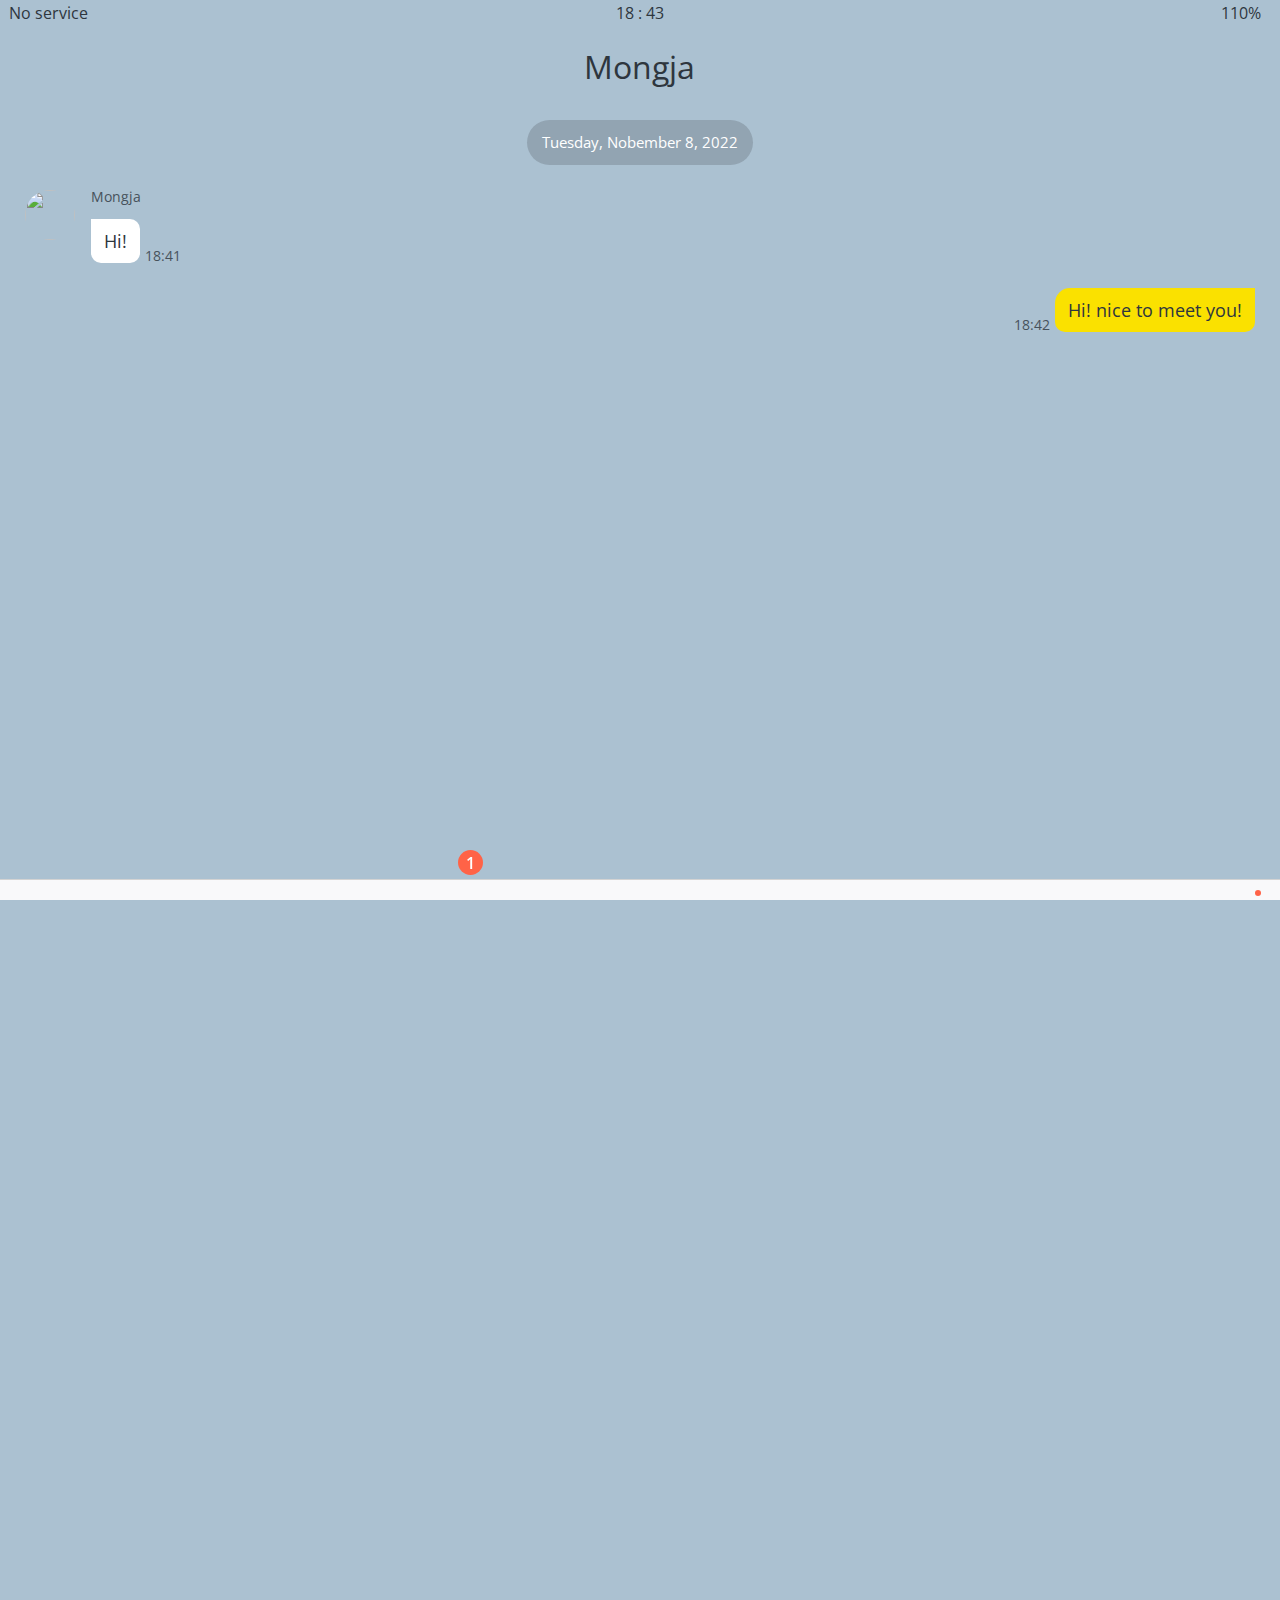
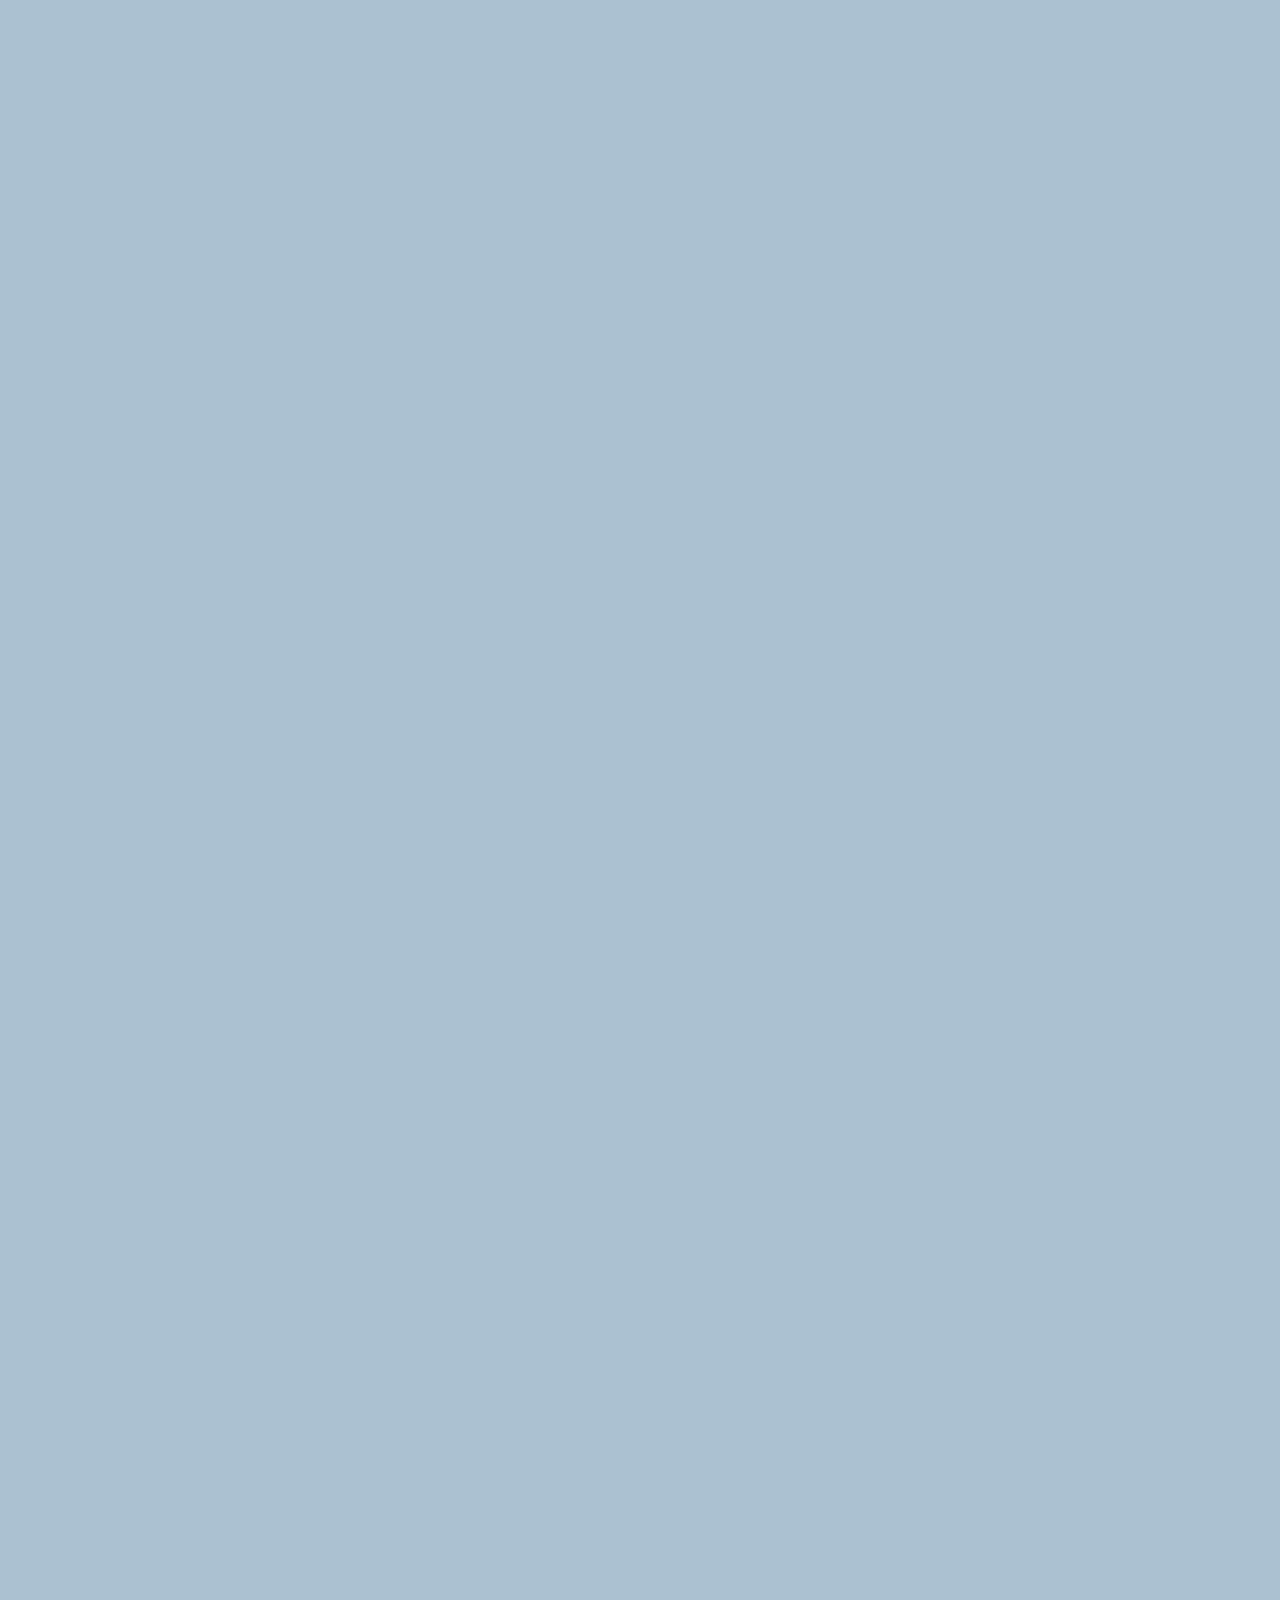
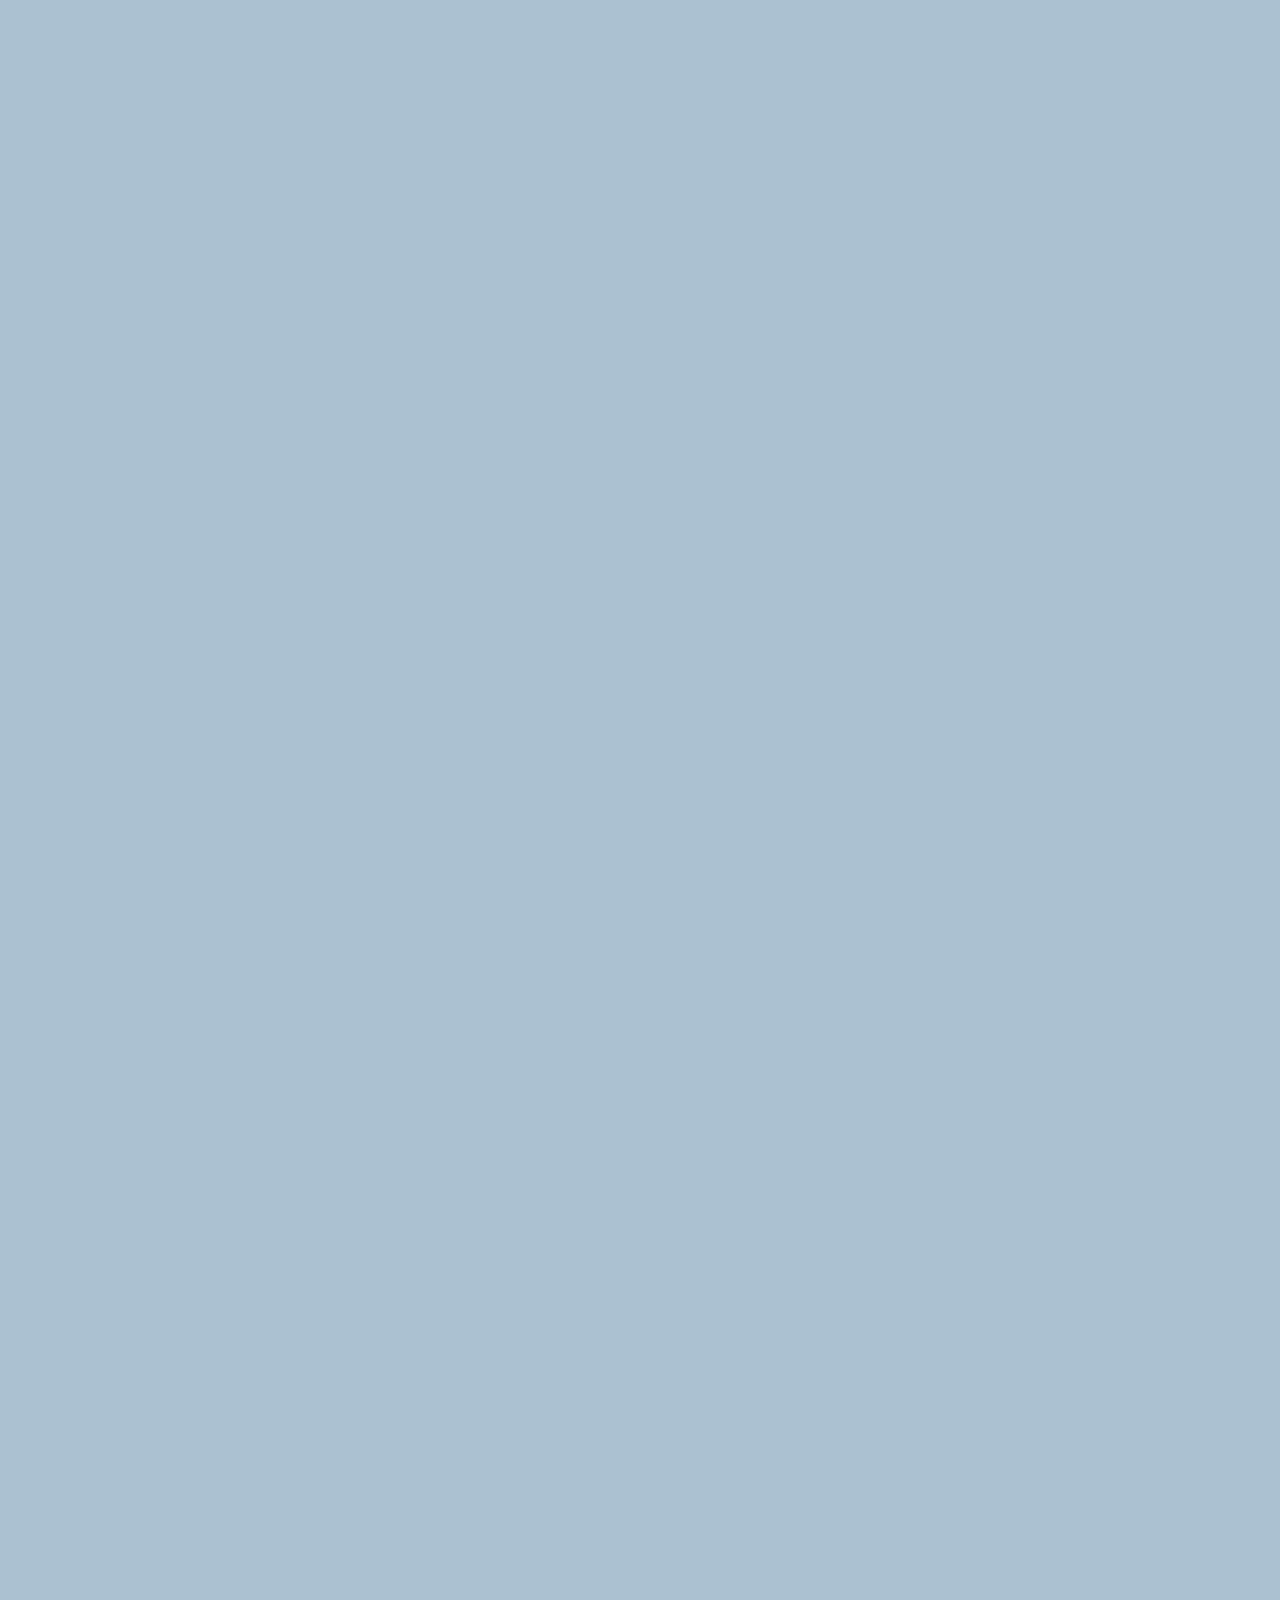
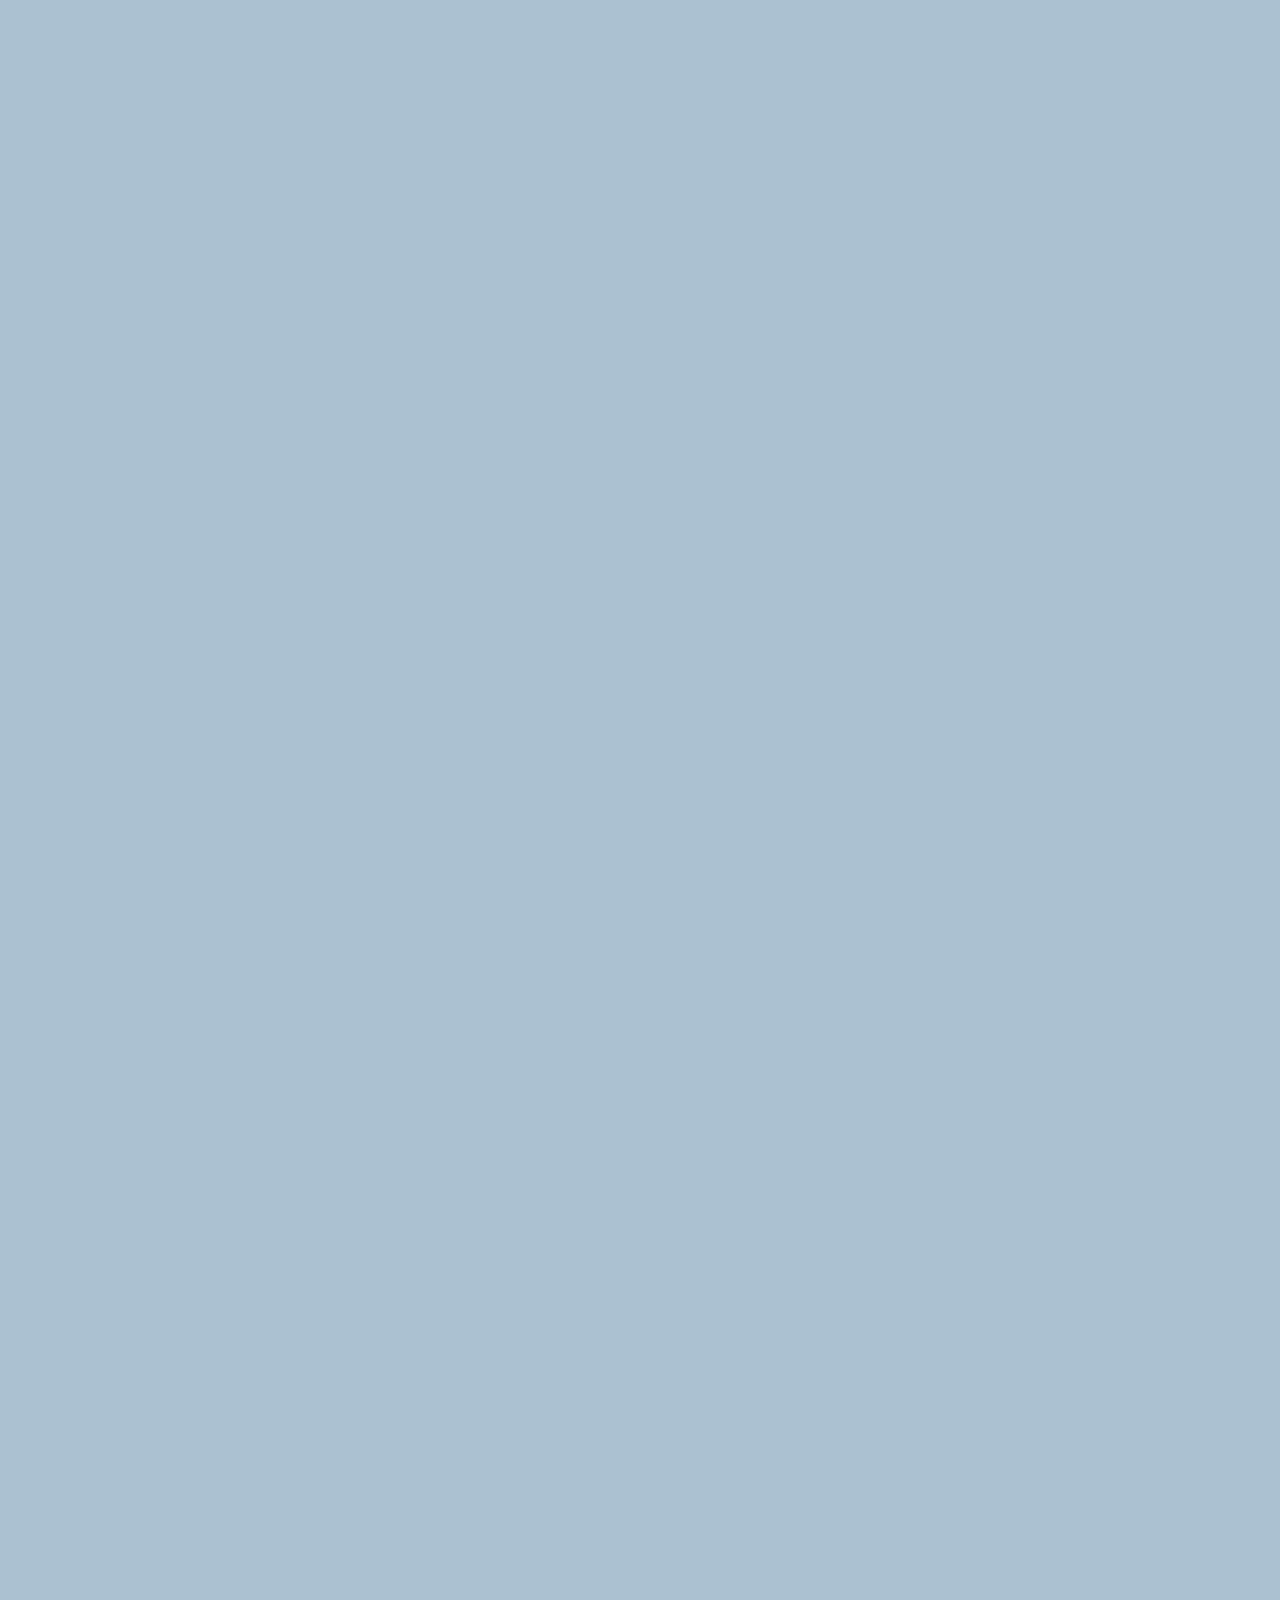
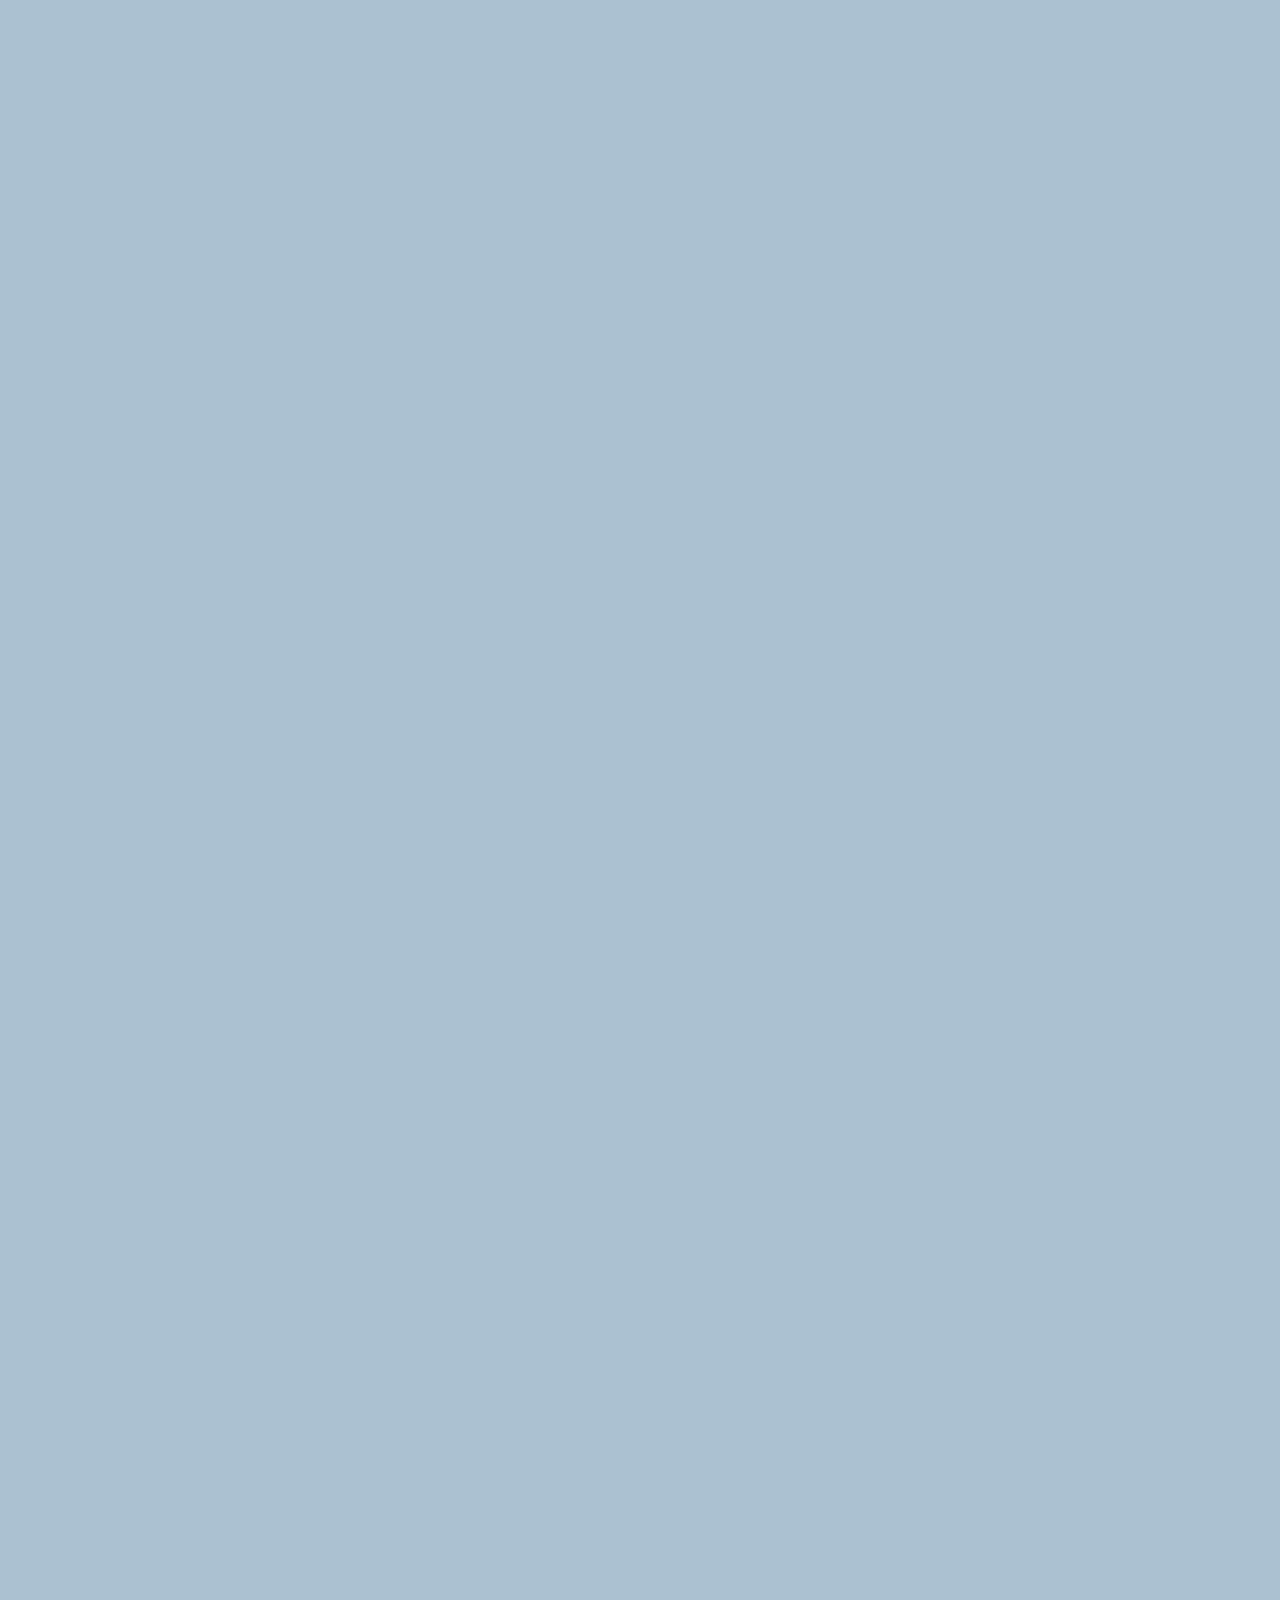
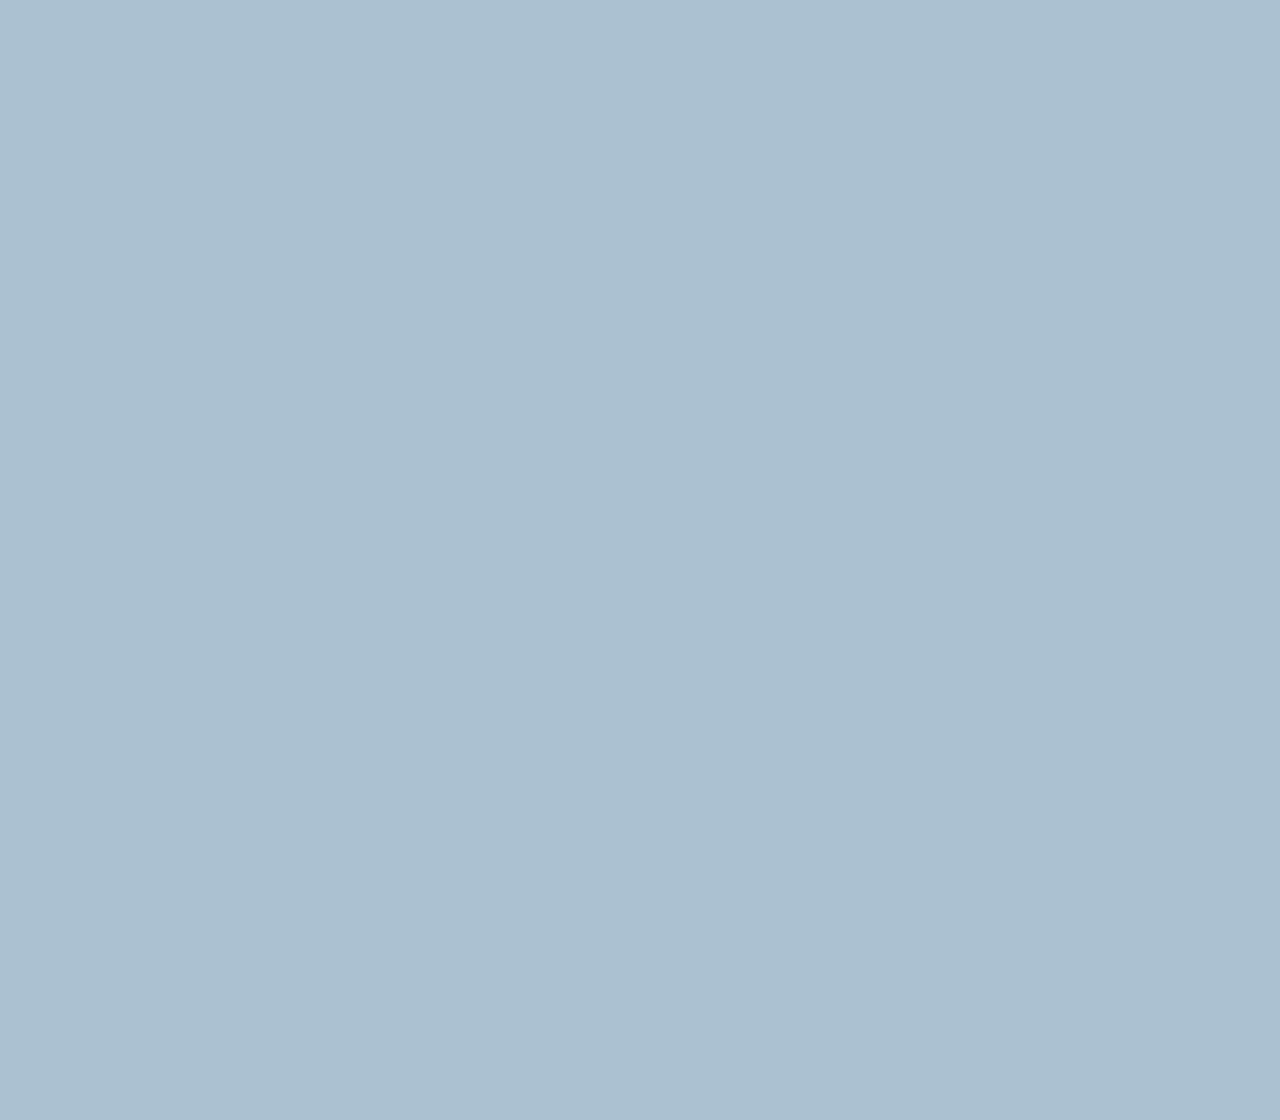
==== chat.html @ 52d19649 "Update chat.html" ====
<!DOCTYPE html>
<html lang="en">
  <head>
    <meta charset="UTF-8" />
    <meta http-equiv="X-UA-Compatible" content="IE=edge" />
    <meta name="viewport" content="width=device-width, initial-scale=1.0" />
    <link rel="stylesheet" href="css/style.css" />
    <title>Chat - Kokoa Clone</title>
  </head>
  <body class="chat-screen">
    <div class="status-bar chat-screen">
      <div class="status-bar__column">
        <span>No service</span>
        <i class="fa-solid fa-wifi"></i>
      </div>
      <div class="status-bar__column">
        <span>18 : 43</span>
      </div>
      <div class="status-bar__column">
        <span>110%</span>
        <i class="fa-solid fa-battery-full fa-lg"></i>
        <i class="fa-solid fa-bolt"></i>
      </div>
    </div>
    <header class="alt-header">
      <div class="alt-header__column">
        <a href="chats.html"> <i class="fa-solid fa-angle-left fa-2x"></i></a>
      </div>
      <div class="alt-header__column">
        <h1 class="alt-header__title">Mongja</h1>
      </div>
      <div class="alt-header__column">
        <span><i class="fa-solid fa-magnifying-glass fa-2x"></i></span>
        <span><i class="fa-solid fa-bars fa-2x"></i></span>
      </div>
    </header>
    <main class="main-screen main-chat">
      <div class="chat__timestamp">Tuesday, Nobember 8, 2022</div>

      <div class="message-row">
        <img
        src="https://yt3.ggpht.com/ytc/AMLnZu-jc4vUVPIqTYKMtdr4q4LPZiPDiy4gIRt9fDXiUQ=s176-c-k-c0x00ffffff-no-rj-mo""
        />
        <div class="message-row__content">
          <span class="message__author">Mongja</span>
          <div class="message__info">
            <span class="message__bubble">Hi!</span>
            <span class="message__time">18:41</span>
          </div>
        </div>
      </div>
      <div class="message-row message-row--own">
        <div class="message-row__content">
          <div class="message__info">
            <span class="message__bubble">Hi! nice to meet you!</span>
            <span class="message__time">18:42</span>
          </div>
        </div>
      </div>
    </main>

    <nav class="nav">
      <ul class="nav__list">
        <li class="nav__btn">
          <a class="nav__link" href="friends.html">
            <i class="fa-regular fa-user fa-2x"></i
          ></a>
        </li>
        <li class="nav__btn">
          <a class="nav__link" href="chats.html"
            ><span class="nav__notification badge">1</span
            ><i class="fa-regular fa-comment fa-2x"></i
          ></a>
        </li>
        <li class="nav__btn">
          <a class="nav__link" href="find.html"
            ><i class="fa-solid fa-magnifying-glass fa-2x"></i
          ></a>
        </li>
        <li class="nav__btn">
          <a class="nav__link" href="more.html"
            ><span class="nav__dot"></span
            ><i class="fa-solid fa-ellipsis fa-2x"></i
          ></a>
        </li>
      </ul>
    </nav>

    <script
      src="https://kit.fontawesome.com/a7ffd79a17.js"
      crossorigin="anonymous"
    ></script>
  </body>
</html>
---- css/style.css ----
@import url("https://fonts.googleapis.com/css2?family=Open+Sans:wght@400;600&display=swap");
@import "reset.css";
@import "variables.css";

/* Components */
@import "components/status-bar.css";
@import "components/nav-bar.css";
@import "components/screen-header.css";
@import "components/user-component.css";
@import "components/badge.css";
@import "components/icon-row.css";
@import "components/alt-screen-header.css";

/* Screens */
@import "screens/login.css";
@import "screens/friends.css";
@import "screens/find.css";
@import "screens/more.css";
@import "screens/settings.css";
@import "screens/chat.css";

body {
  font-family: "Open Sans", sans-serif;
  height: 1000vh;
  color: #2e363e;
}
.main-screen {
  padding: 0px var(--horizontal-space);
}
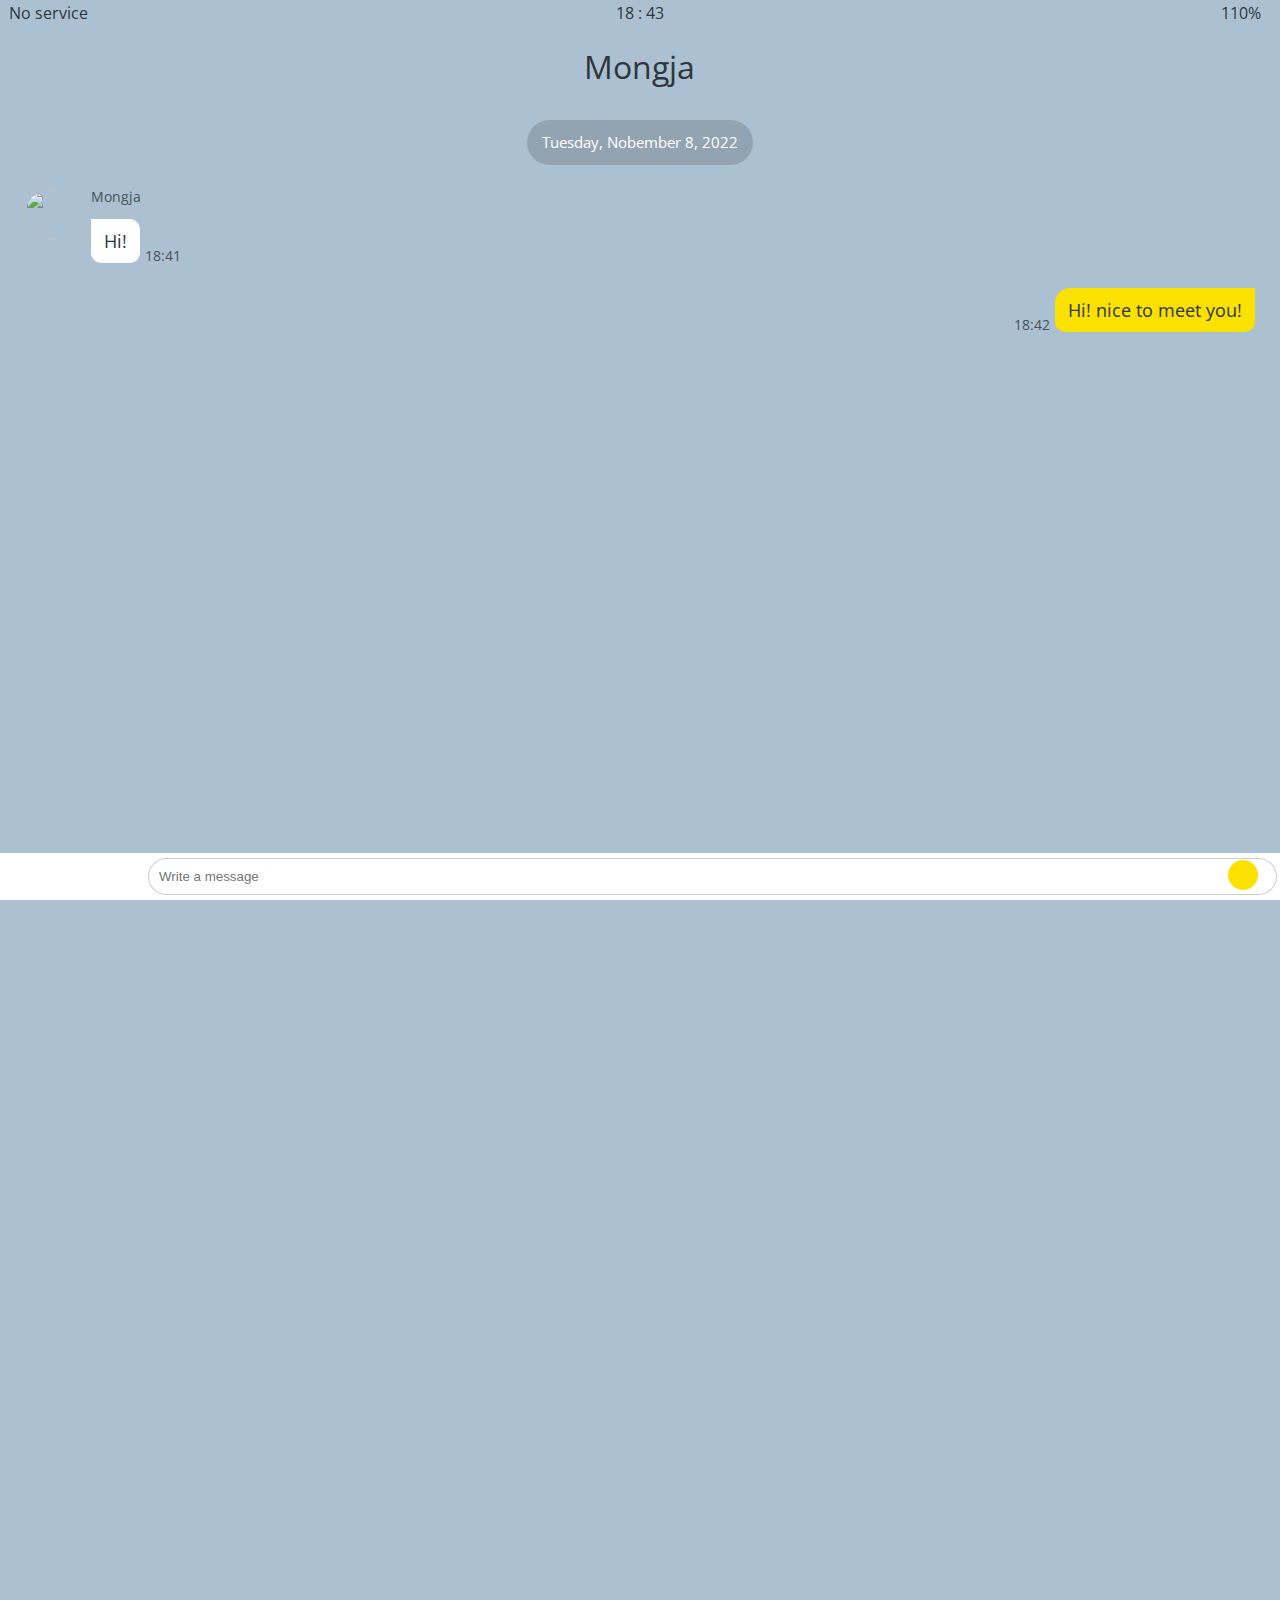
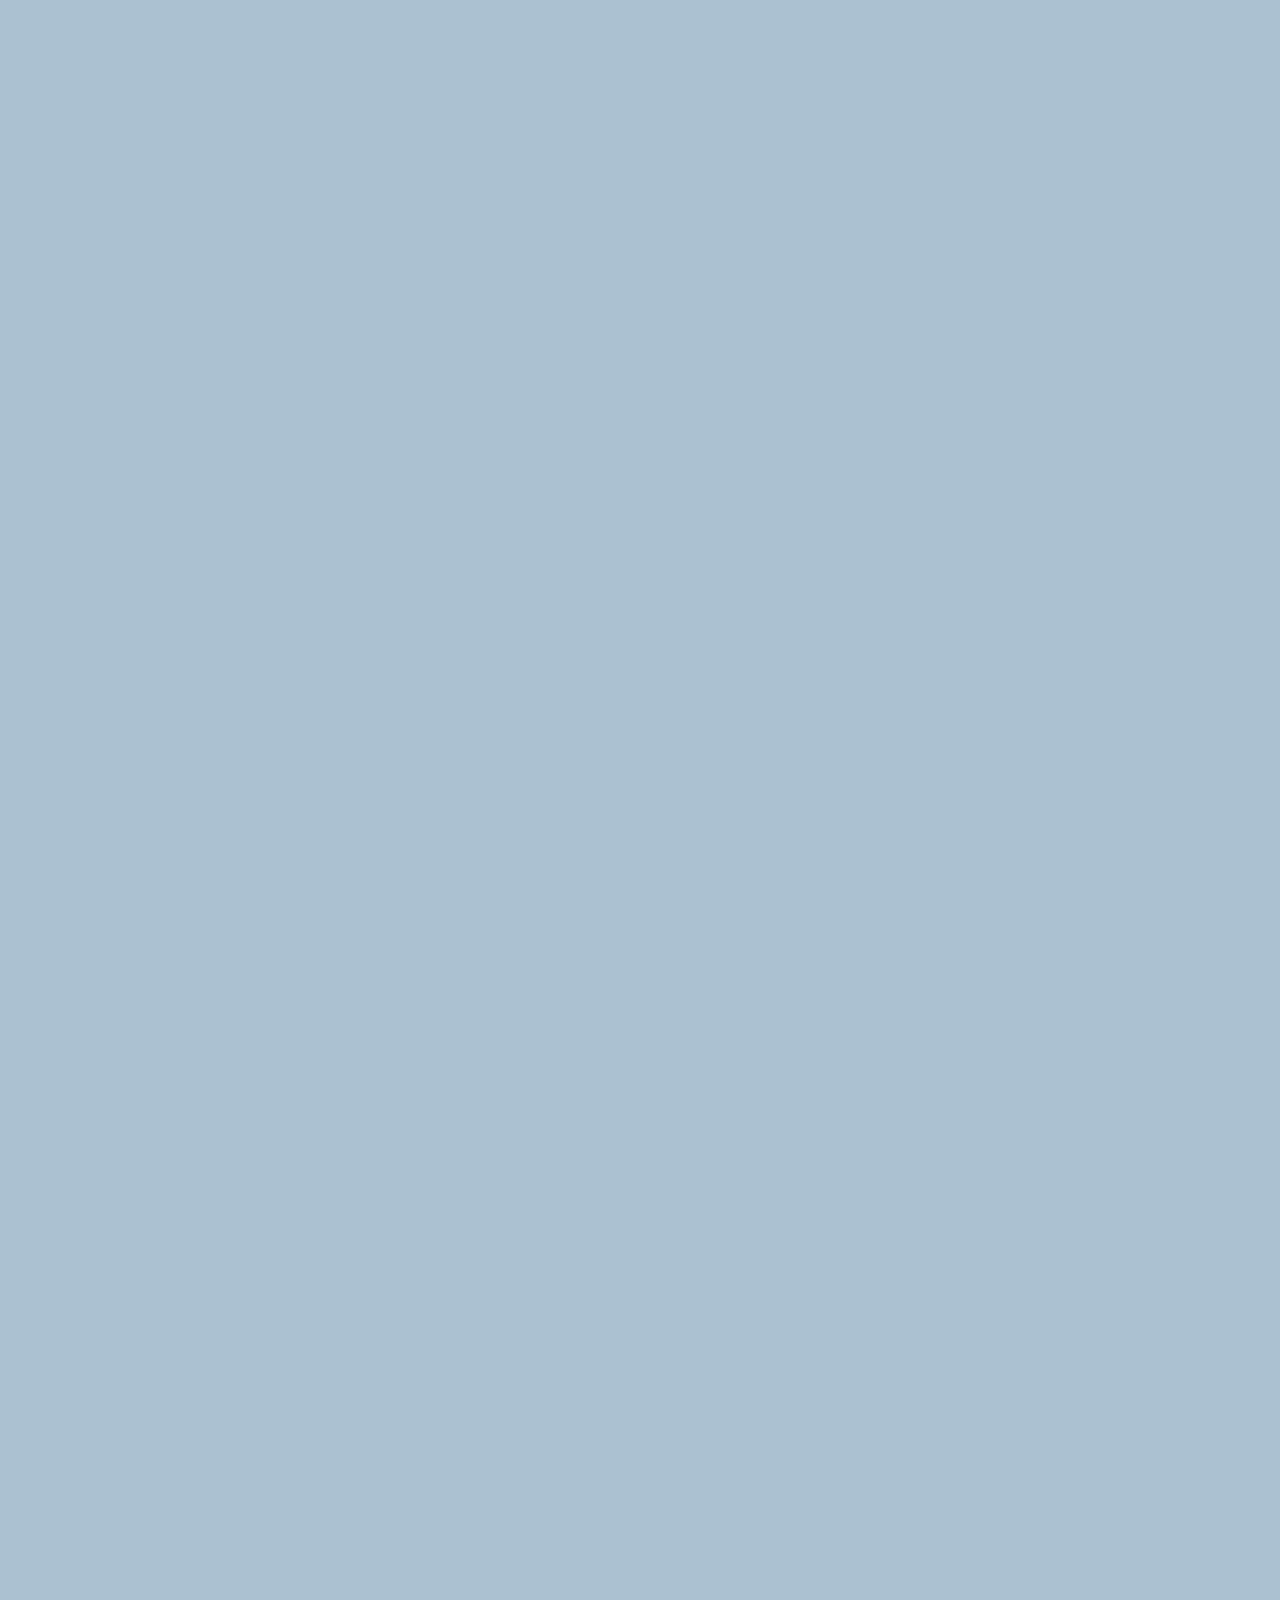
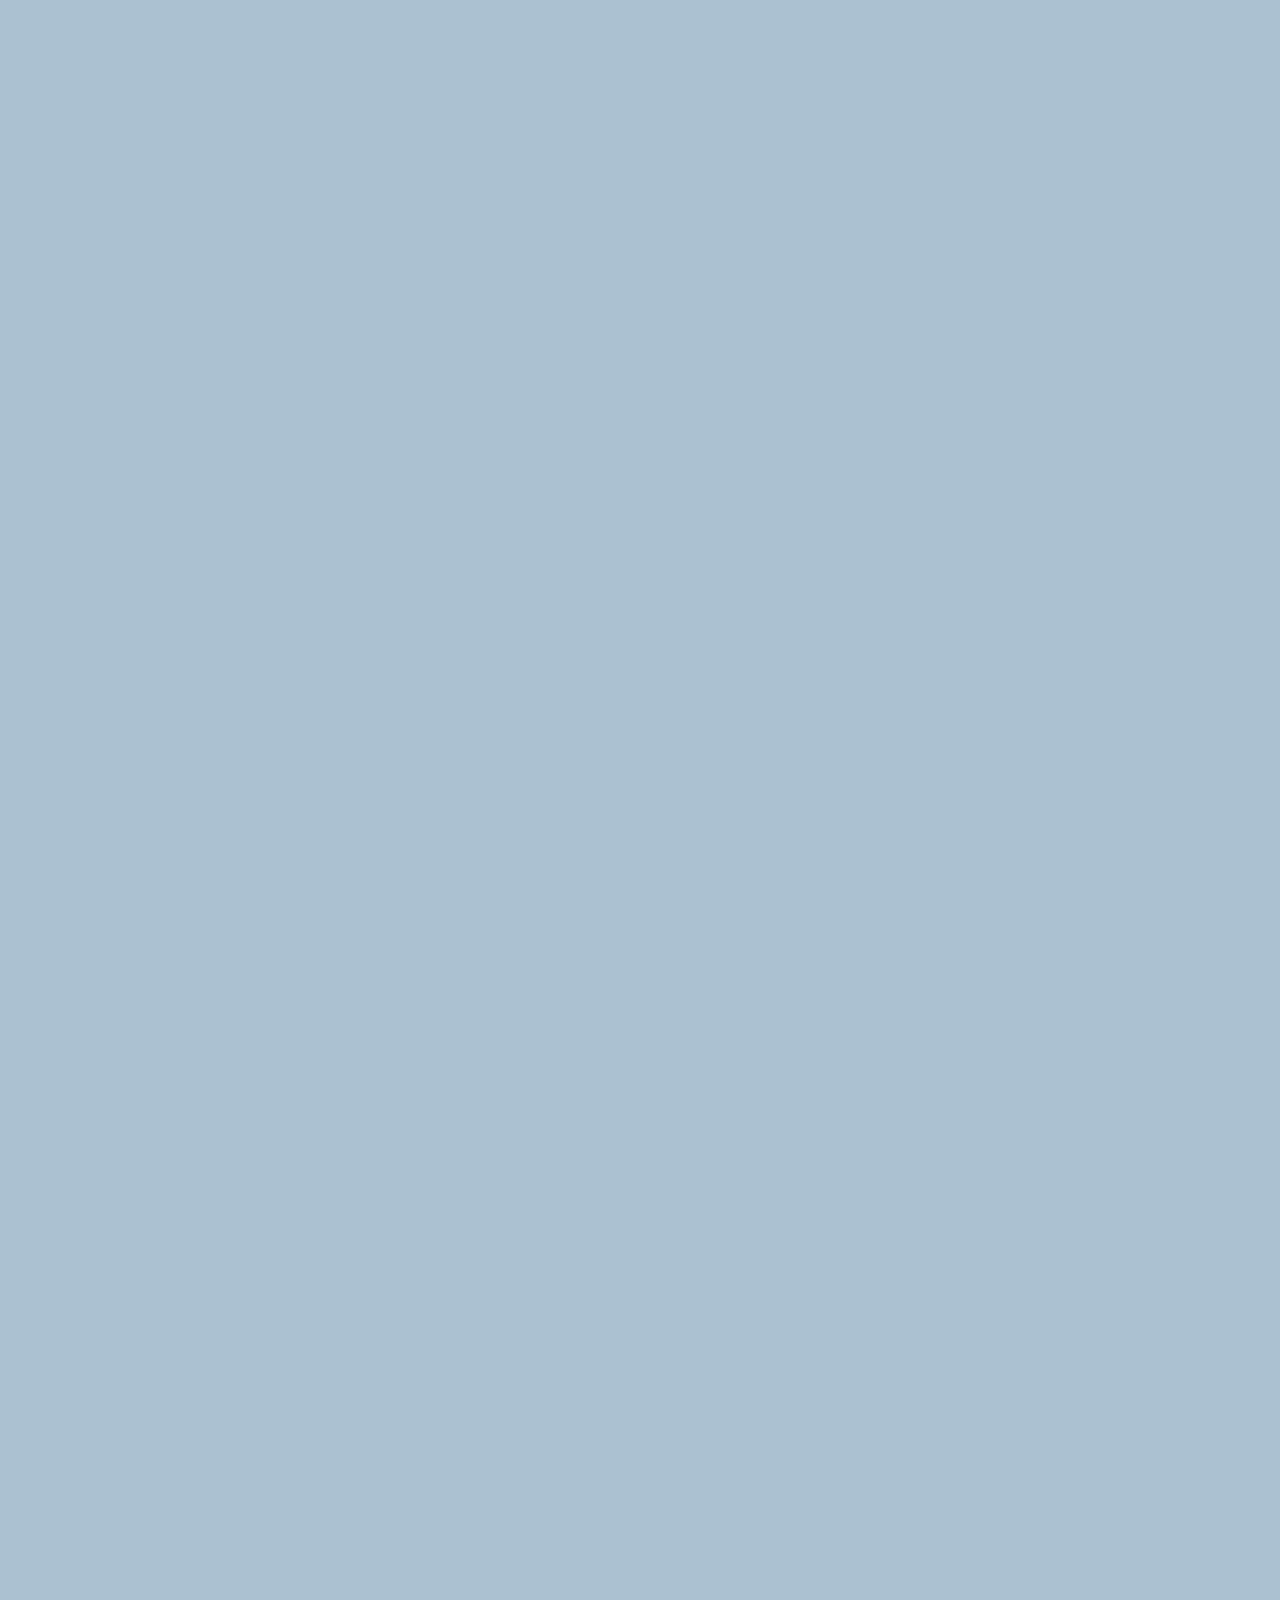
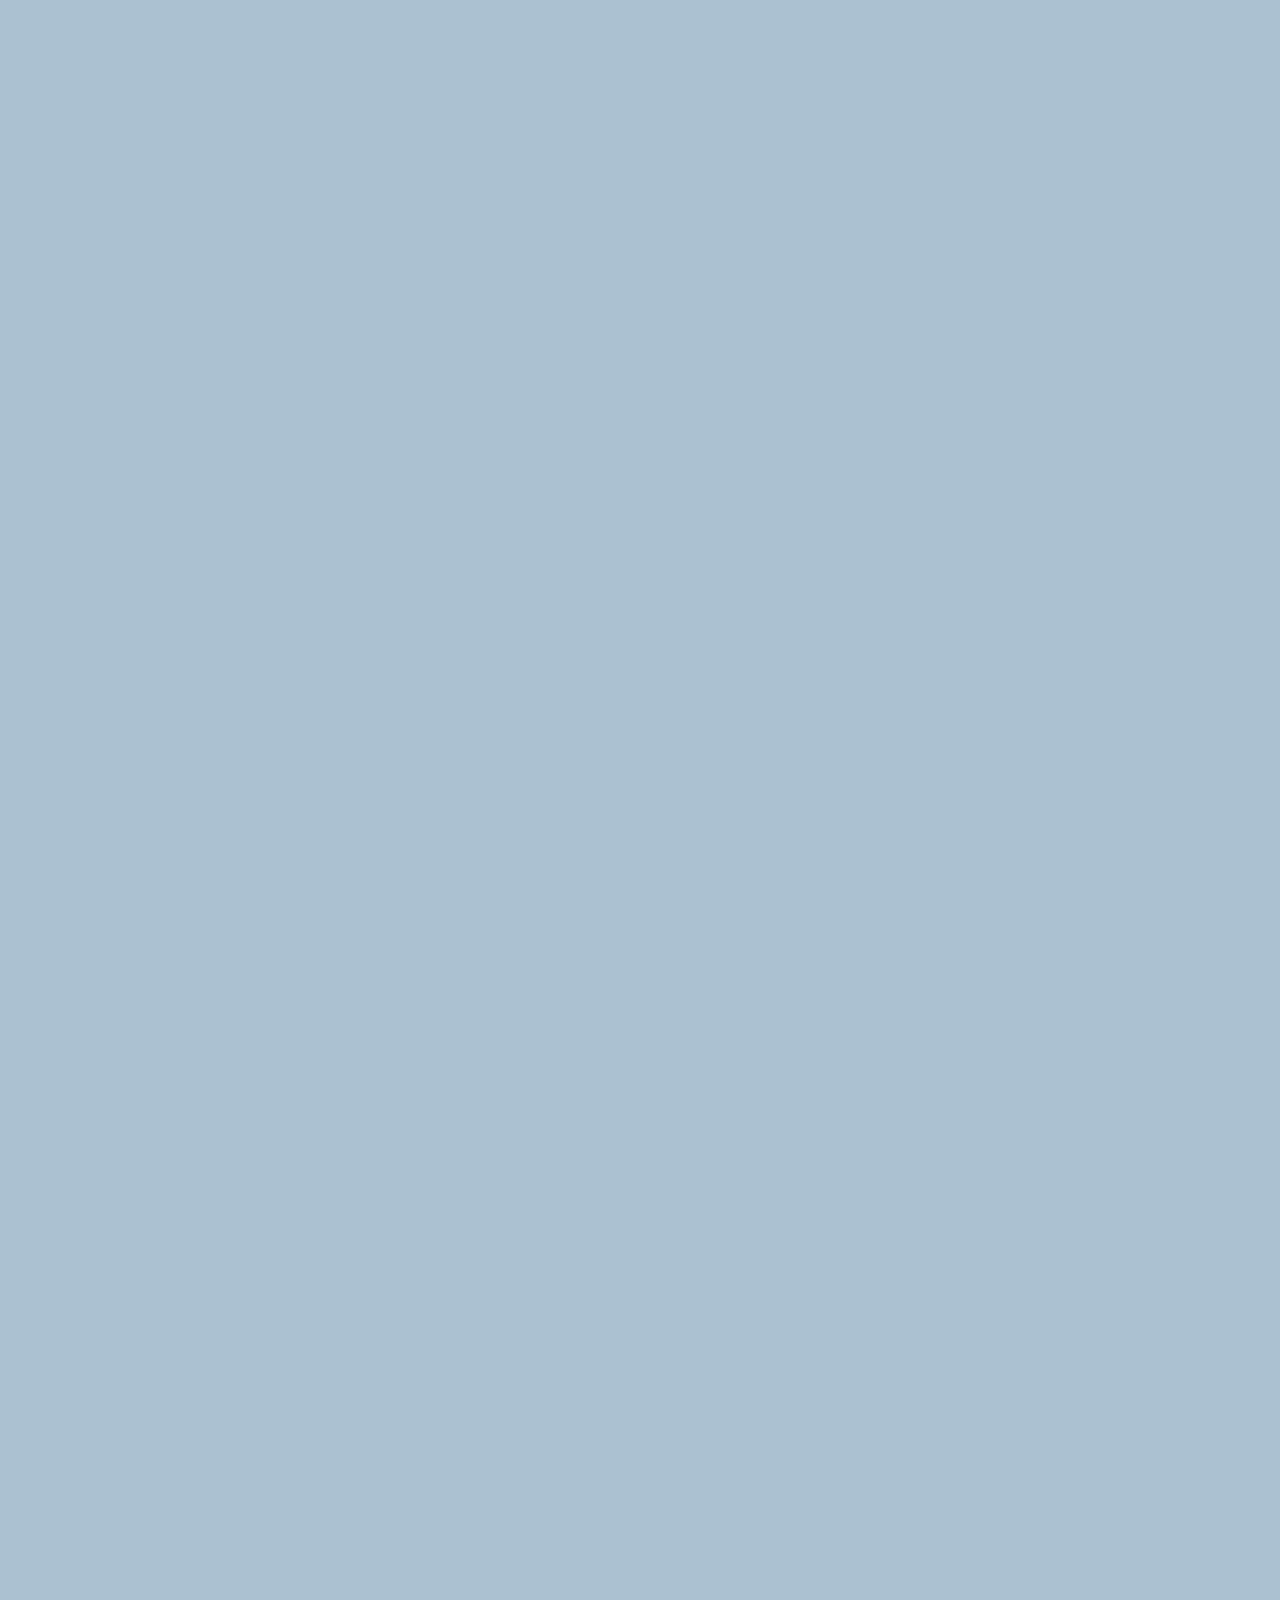
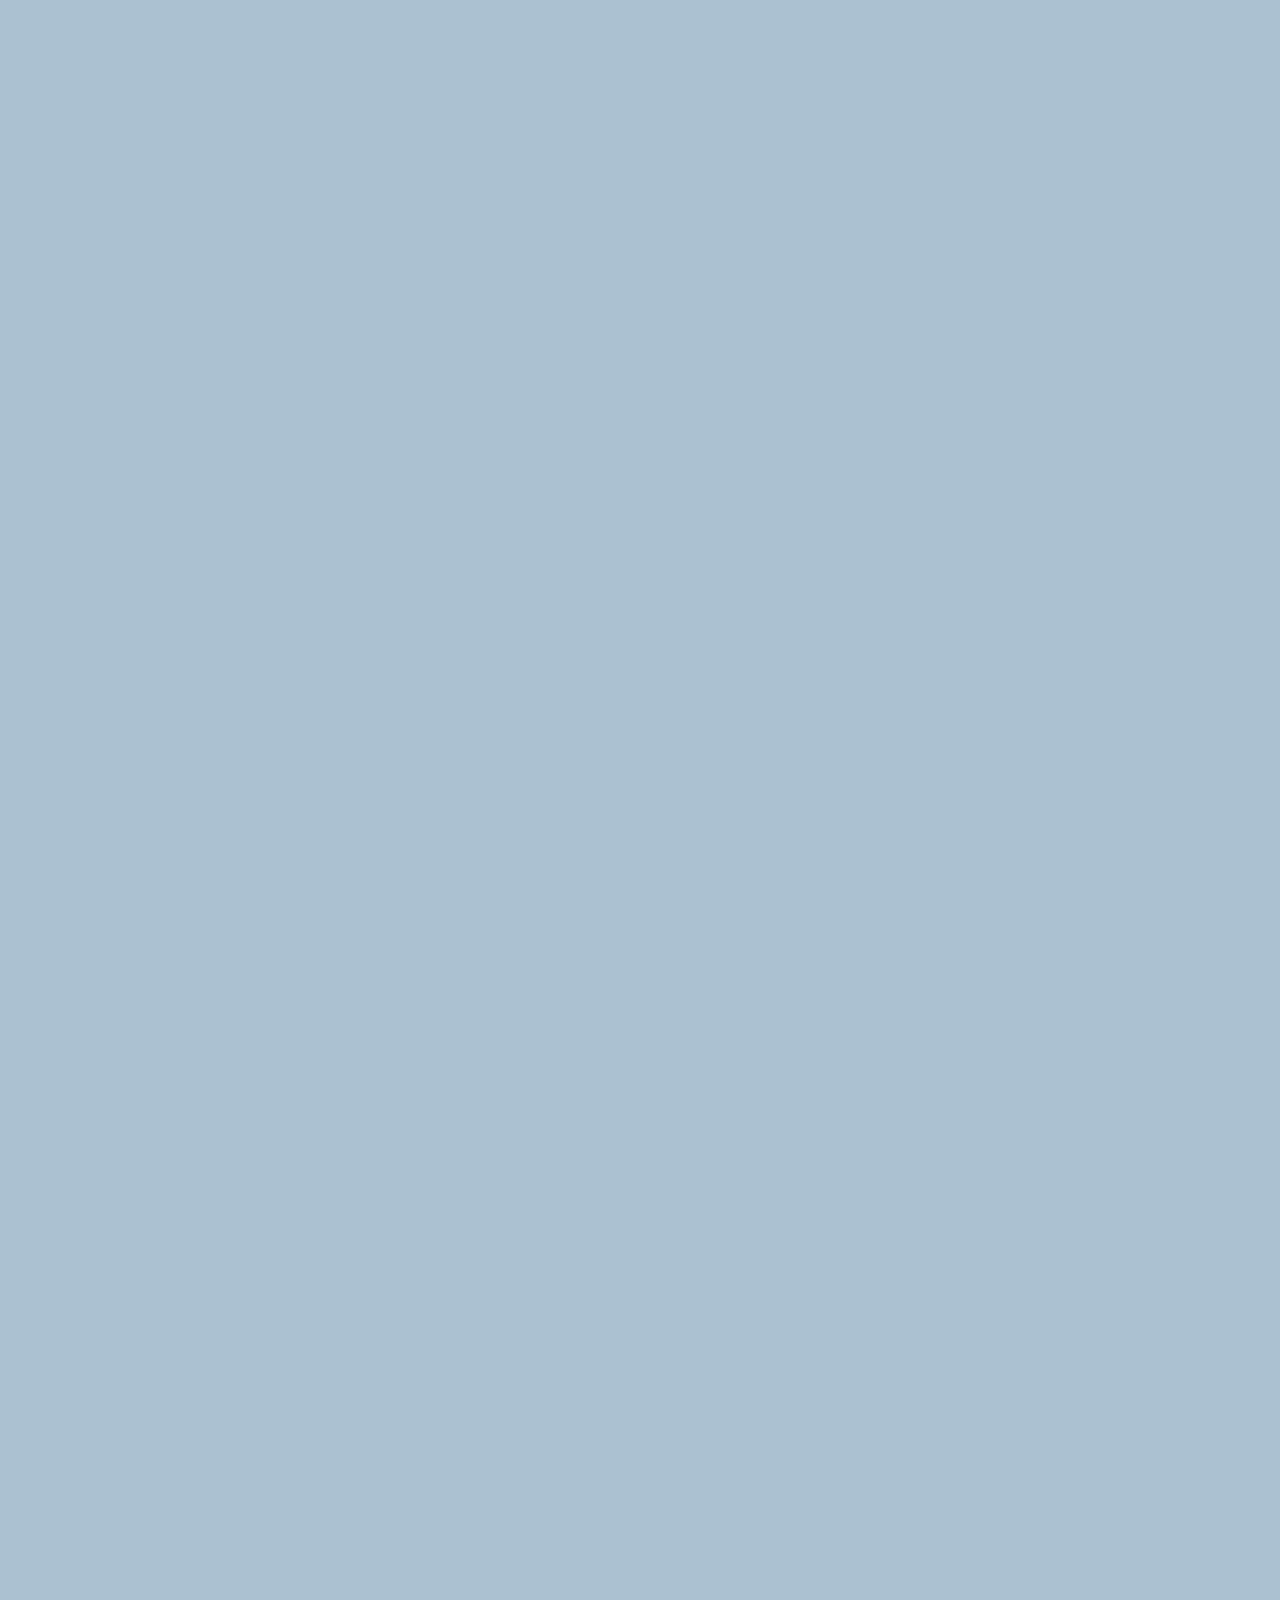
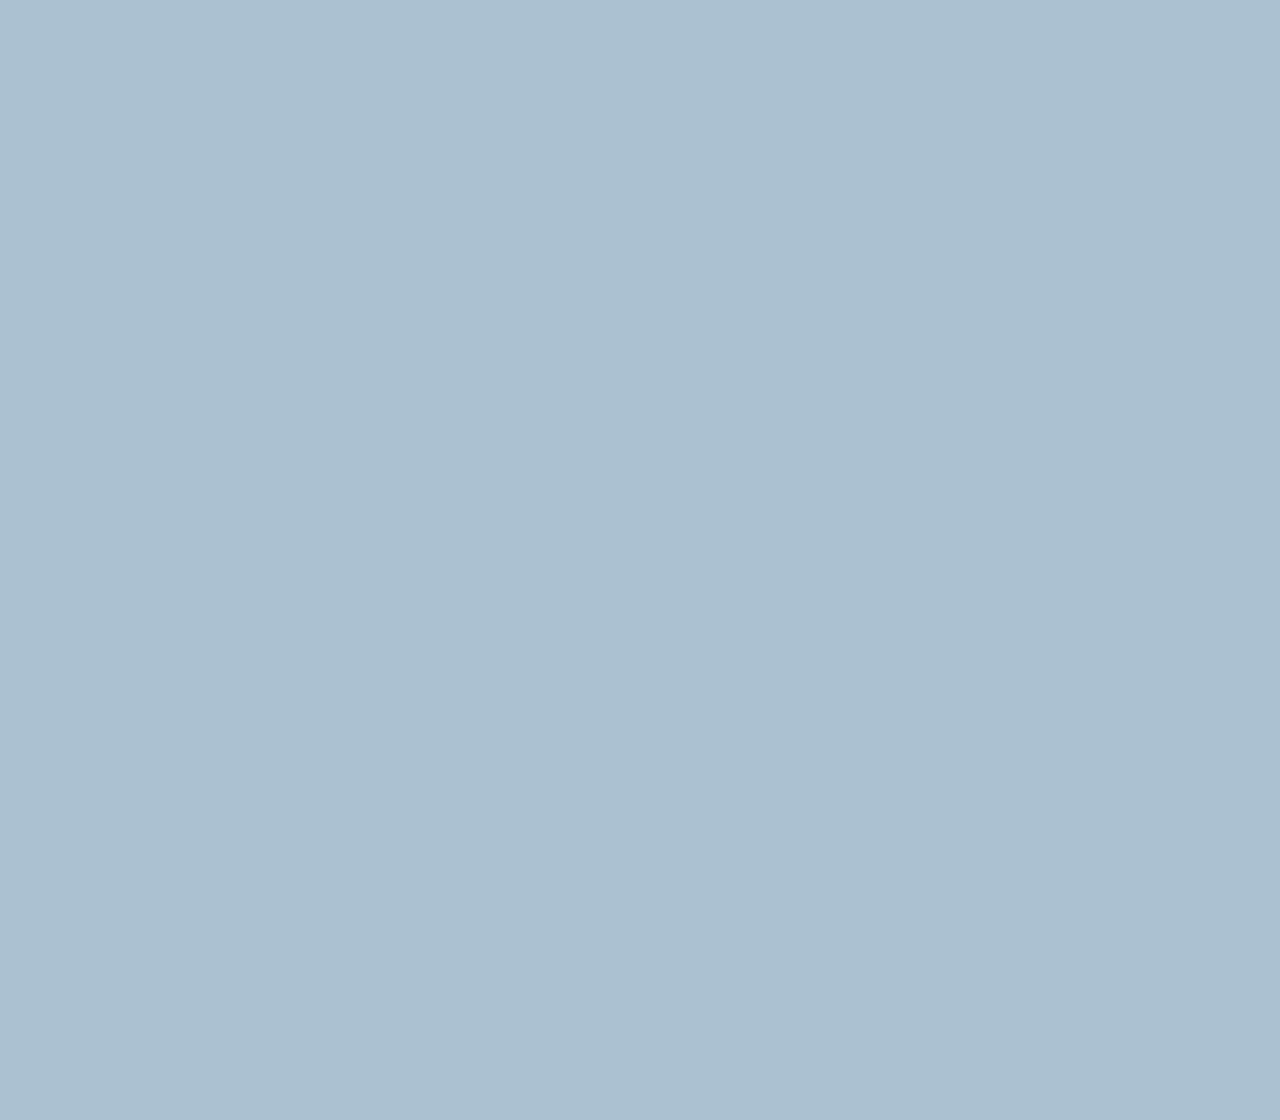
==== commit f31f5f83: "Update chat.css" ====
--- a/chat.html
+++ b/chat.html
@@ -59,32 +59,18 @@
       </div>
     </main>
 
-    <nav class="nav">
-      <ul class="nav__list">
-        <li class="nav__btn">
-          <a class="nav__link" href="friends.html">
-            <i class="fa-regular fa-user fa-2x"></i
-          ></a>
-        </li>
-        <li class="nav__btn">
-          <a class="nav__link" href="chats.html"
-            ><span class="nav__notification badge">1</span
-            ><i class="fa-regular fa-comment fa-2x"></i
-          ></a>
-        </li>
-        <li class="nav__btn">
-          <a class="nav__link" href="find.html"
-            ><i class="fa-solid fa-magnifying-glass fa-2x"></i
-          ></a>
-        </li>
-        <li class="nav__btn">
-          <a class="nav__link" href="more.html"
-            ><span class="nav__dot"></span
-            ><i class="fa-solid fa-ellipsis fa-2x"></i
-          ></a>
-        </li>
-      </ul>
-    </nav>
+    <form class="reply">
+      <div class="reply__column">
+        <i class="fa-regular fa-square-plus fa-lg"></i>
+      </div>
+      <div class="reply__column">
+        <input type="text" placeholder="Write a message" />
+        <i class="fa-regular fa-face-laugh fa-lg"></i>
+        <button>
+          <i class="fa-solid fa-arrow-up"></i>
+        </button>
+      </div>
+    </form>
 
     <script
       src="https://kit.fontawesome.com/a7ffd79a17.js"
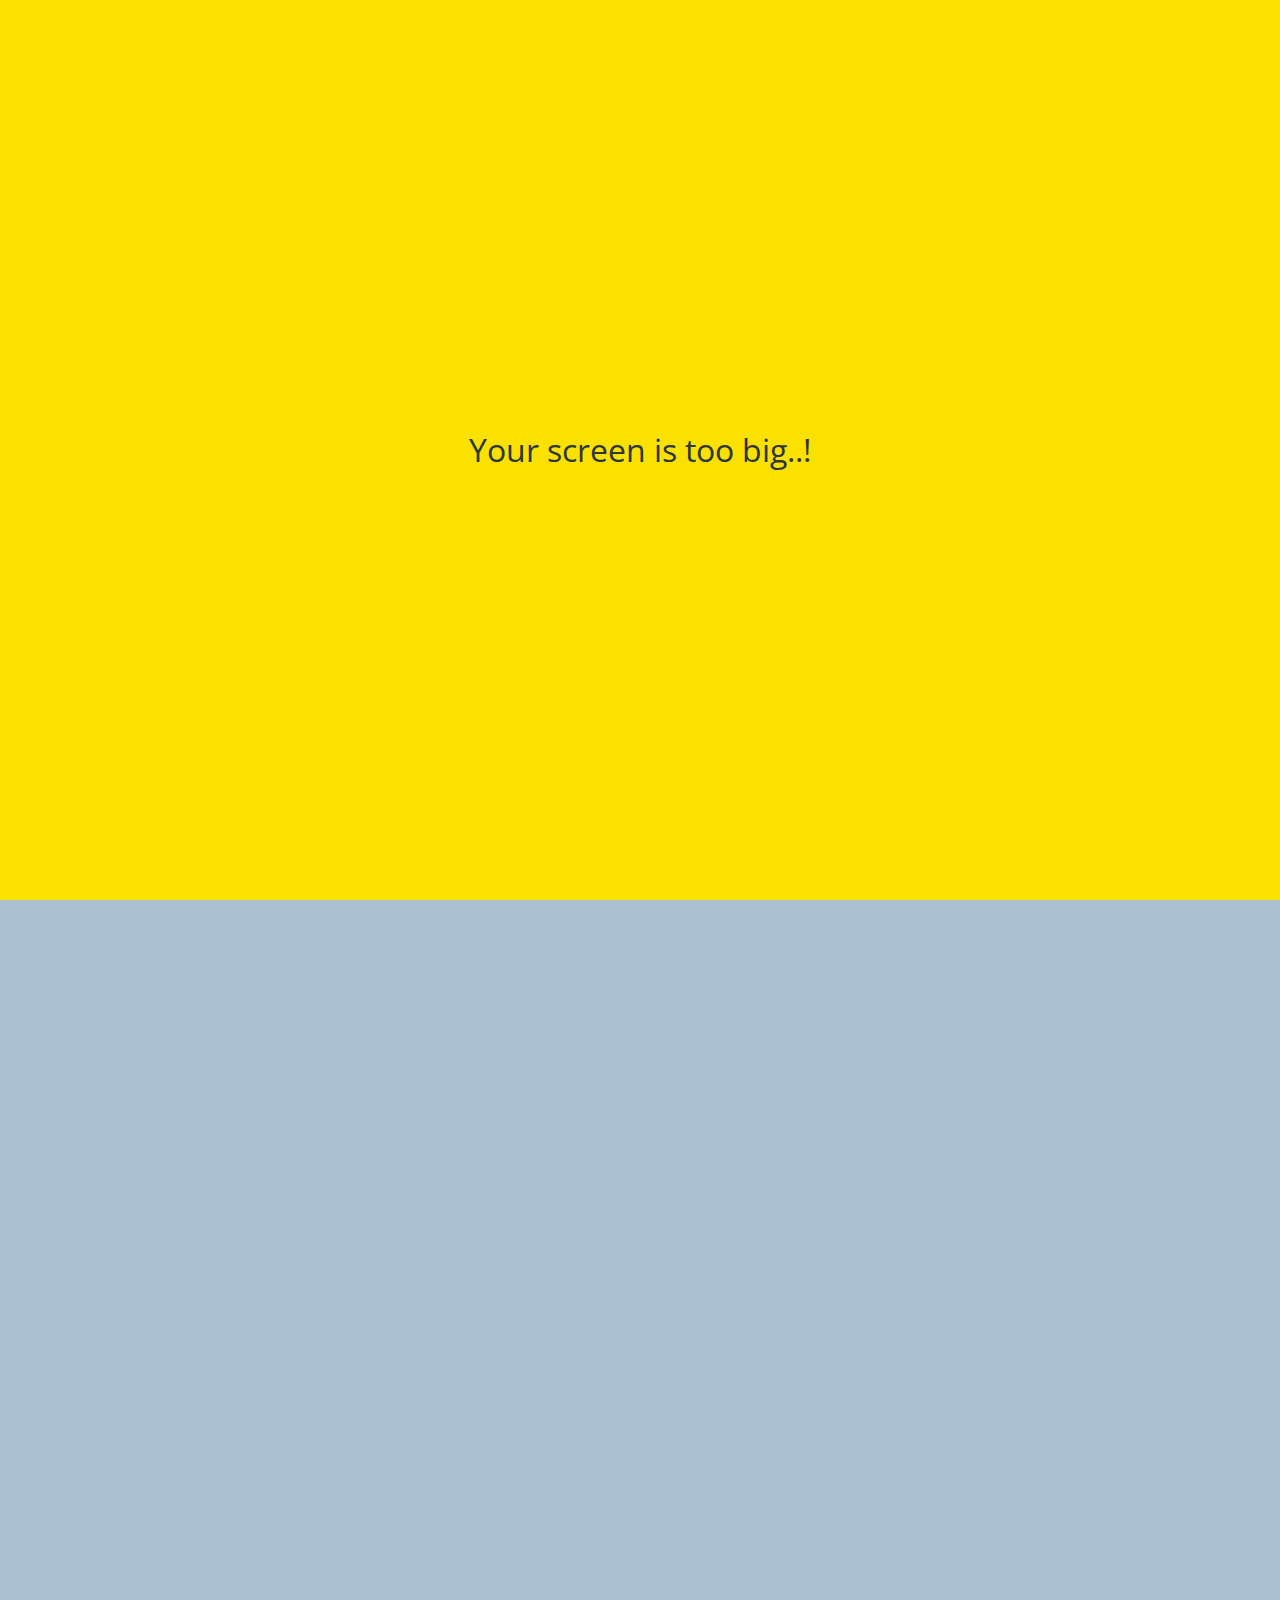
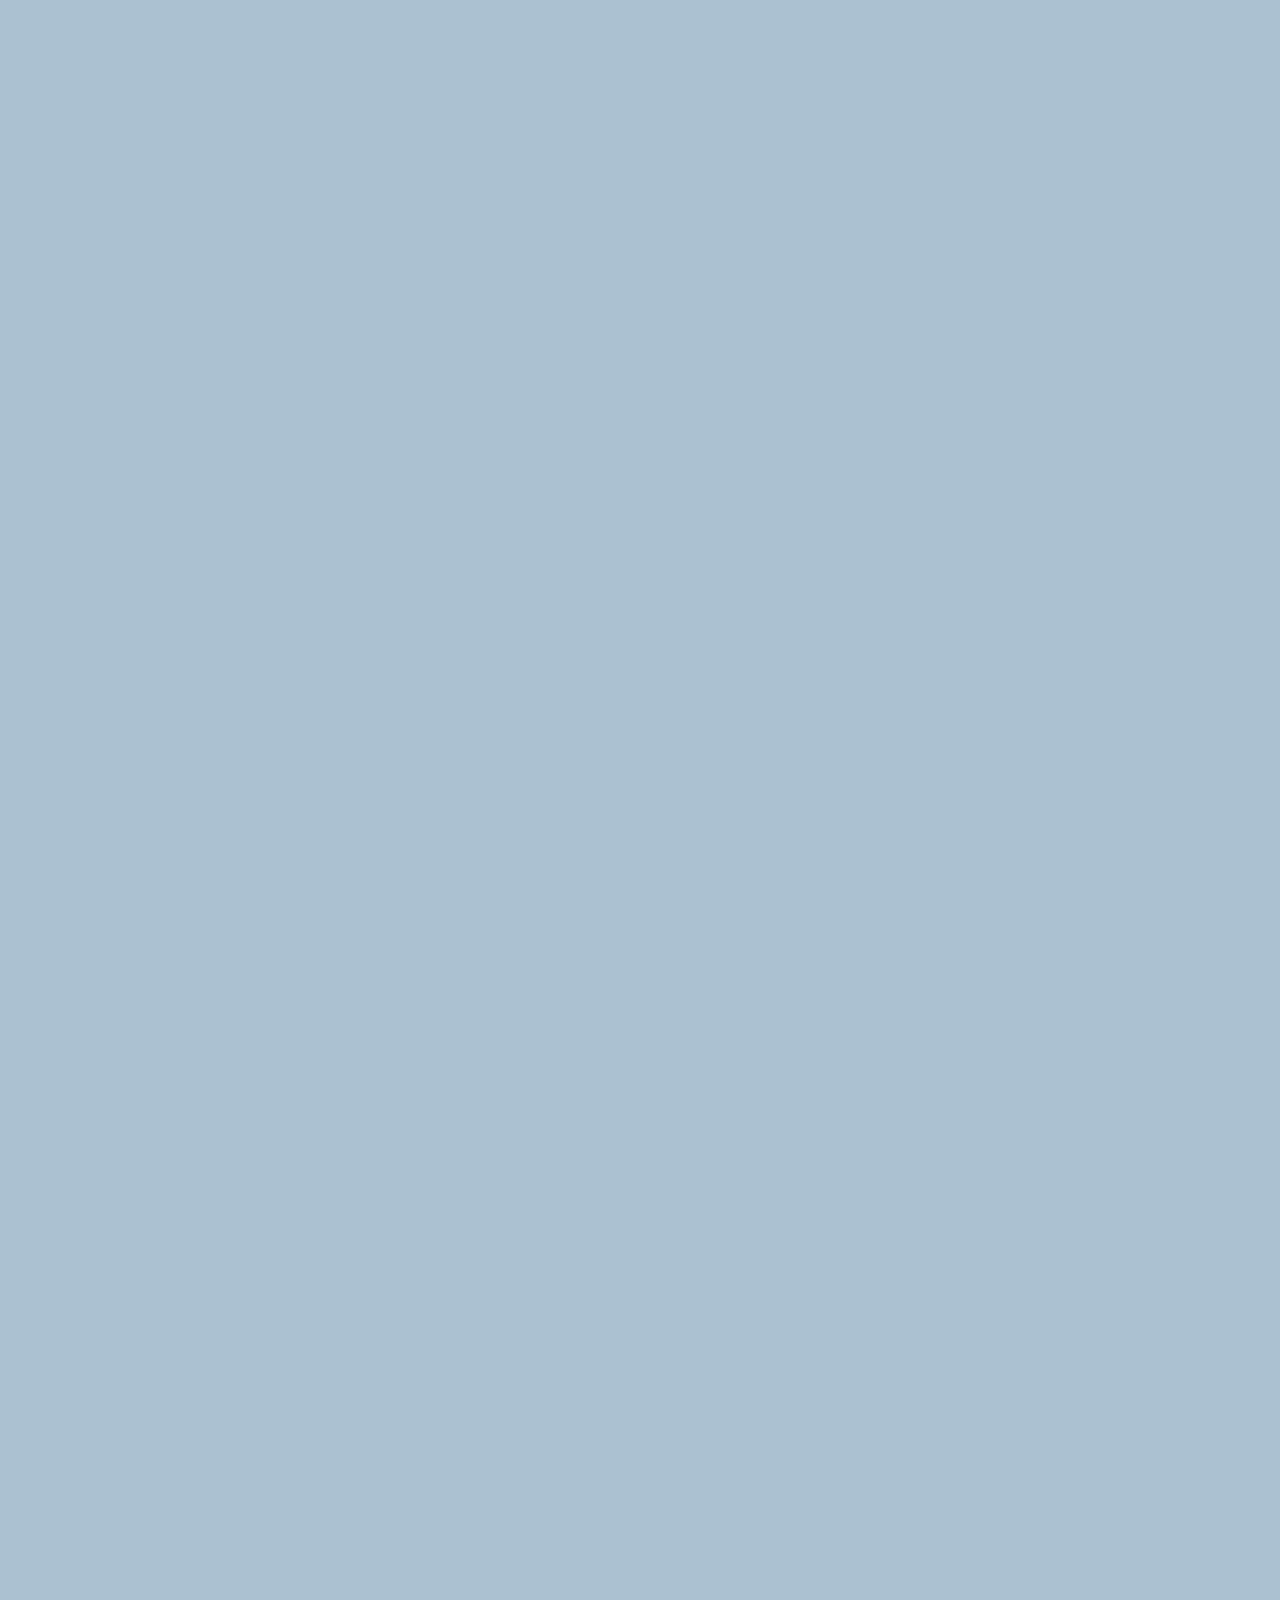
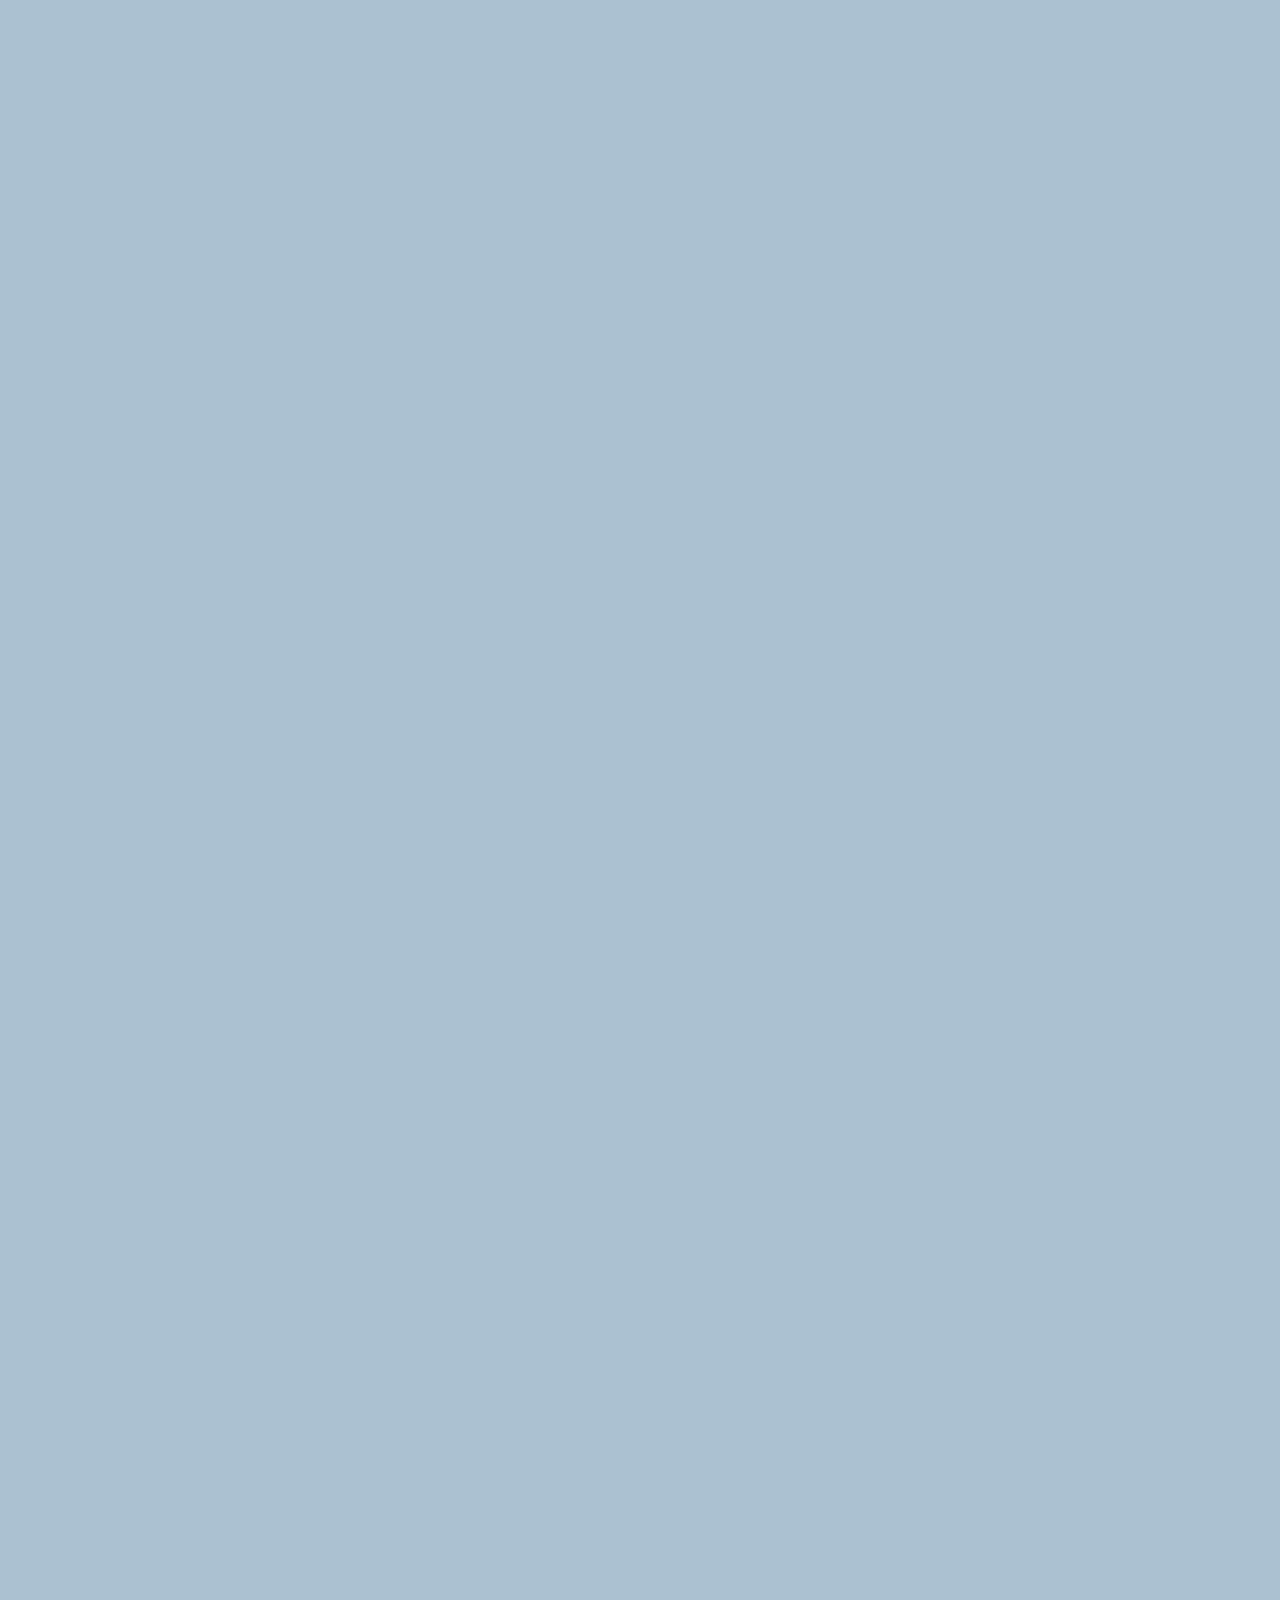
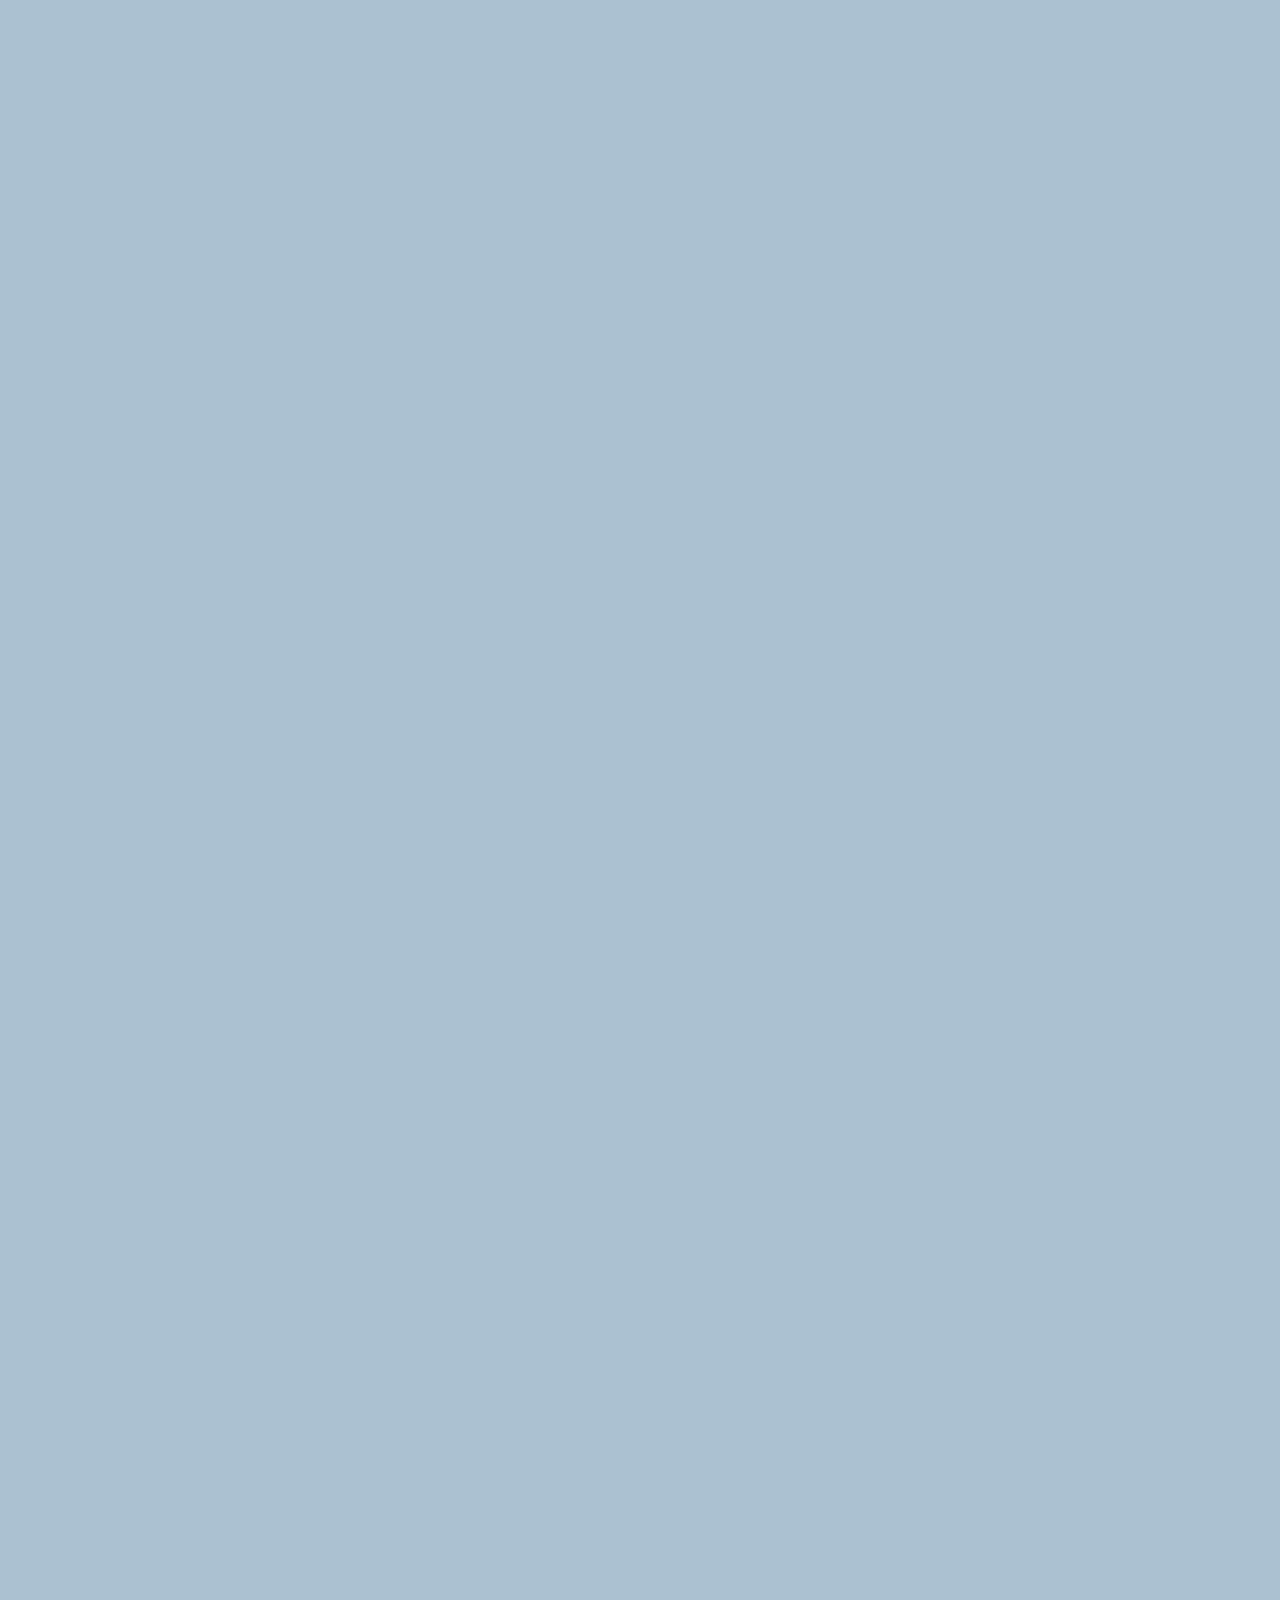
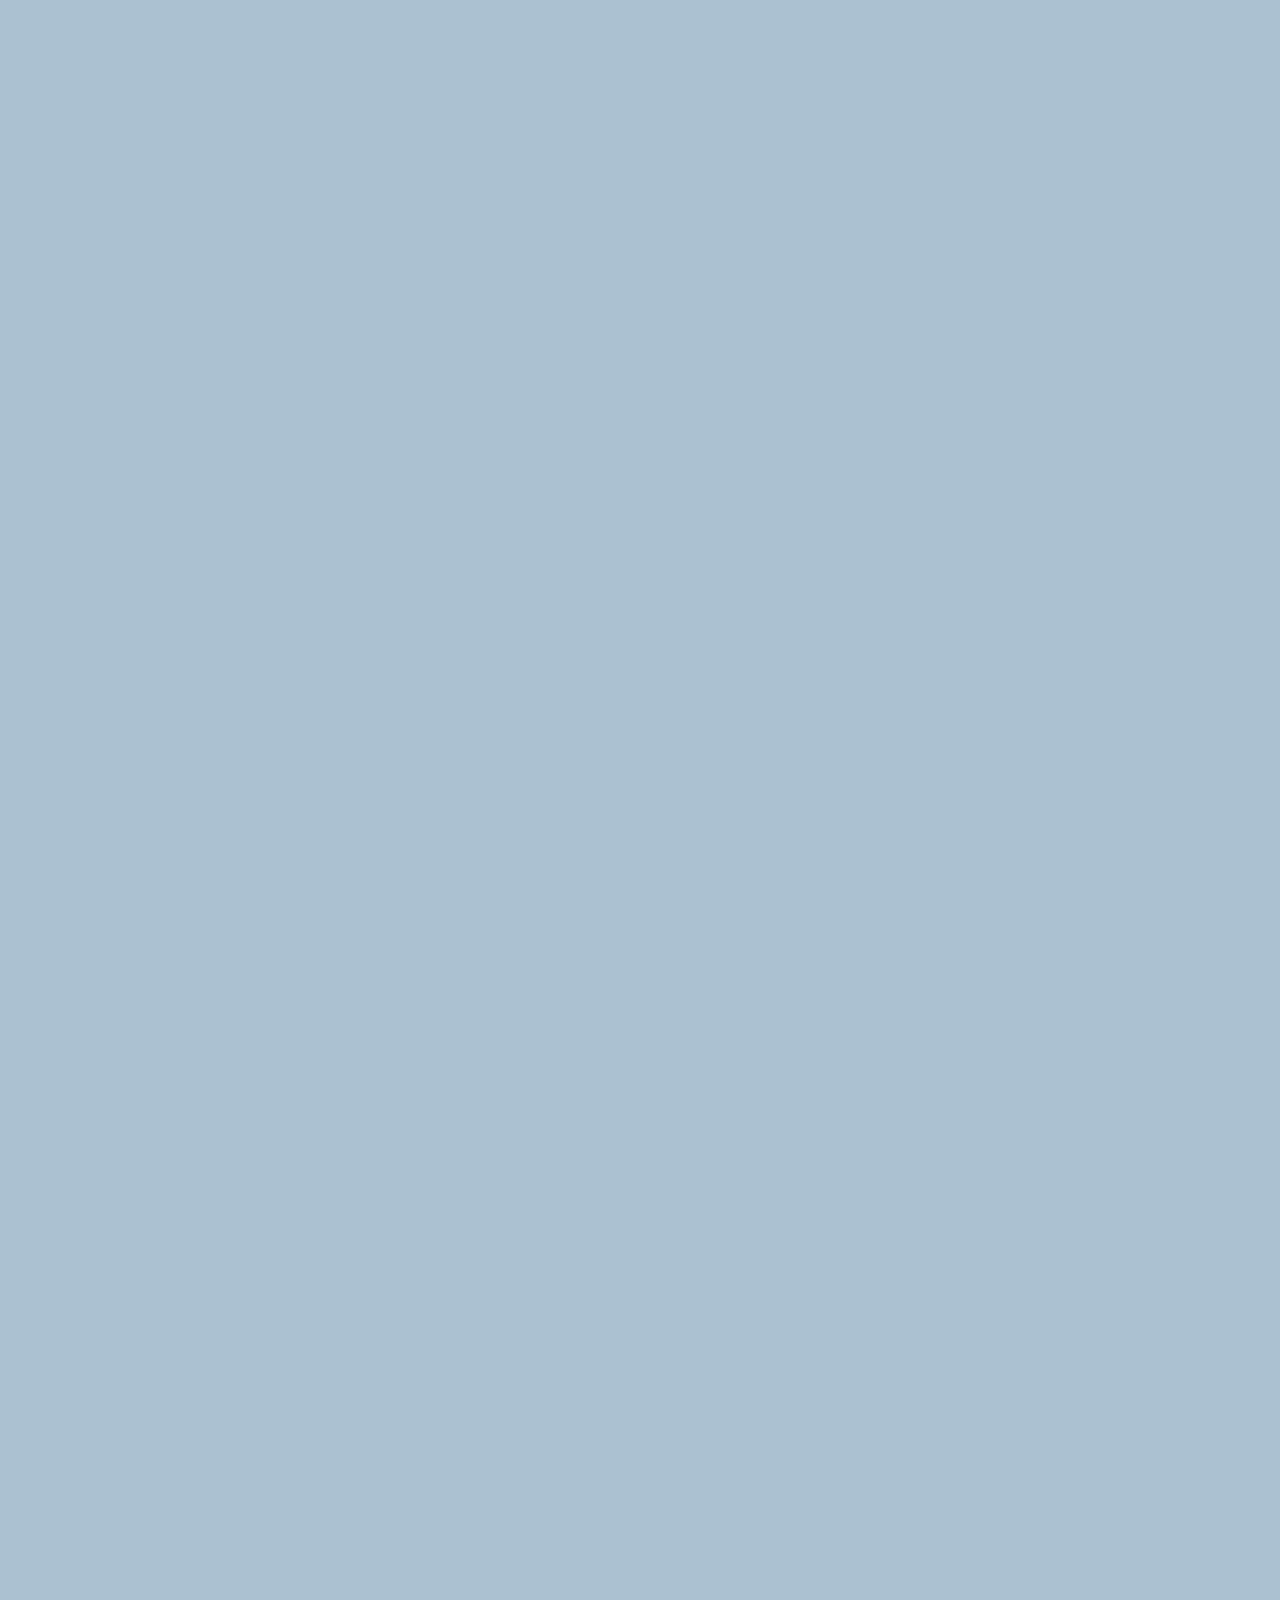
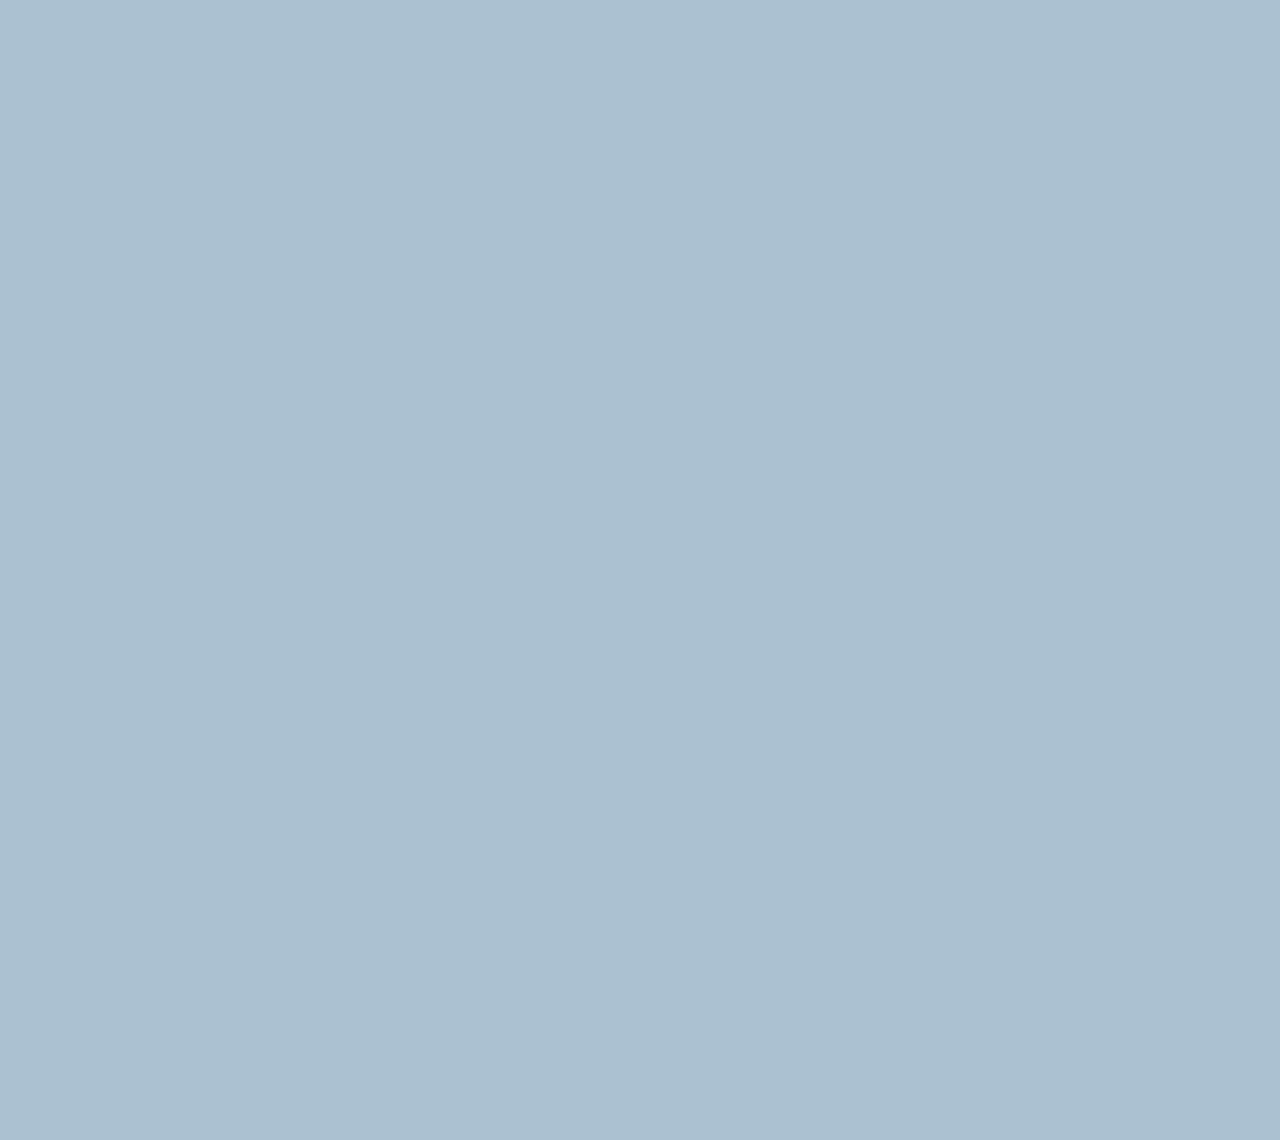
==== commit c5e103e5: "Create mobile media query" ====
--- a/chat.html
+++ b/chat.html
@@ -72,6 +72,10 @@
       </div>
     </form>
 
+    <div id="no-mobile">
+      <span>Your screen is too big..!</span>
+    </div>
+
     <script
       src="https://kit.fontawesome.com/a7ffd79a17.js"
       crossorigin="anonymous"
--- a/css/style.css
+++ b/css/style.css
@@ -10,6 +10,7 @@
 @import "components/badge.css";
 @import "components/icon-row.css";
 @import "components/alt-screen-header.css";
+@import "components/no-mobile.css";
 
 /* Screens */
 @import "screens/login.css";
